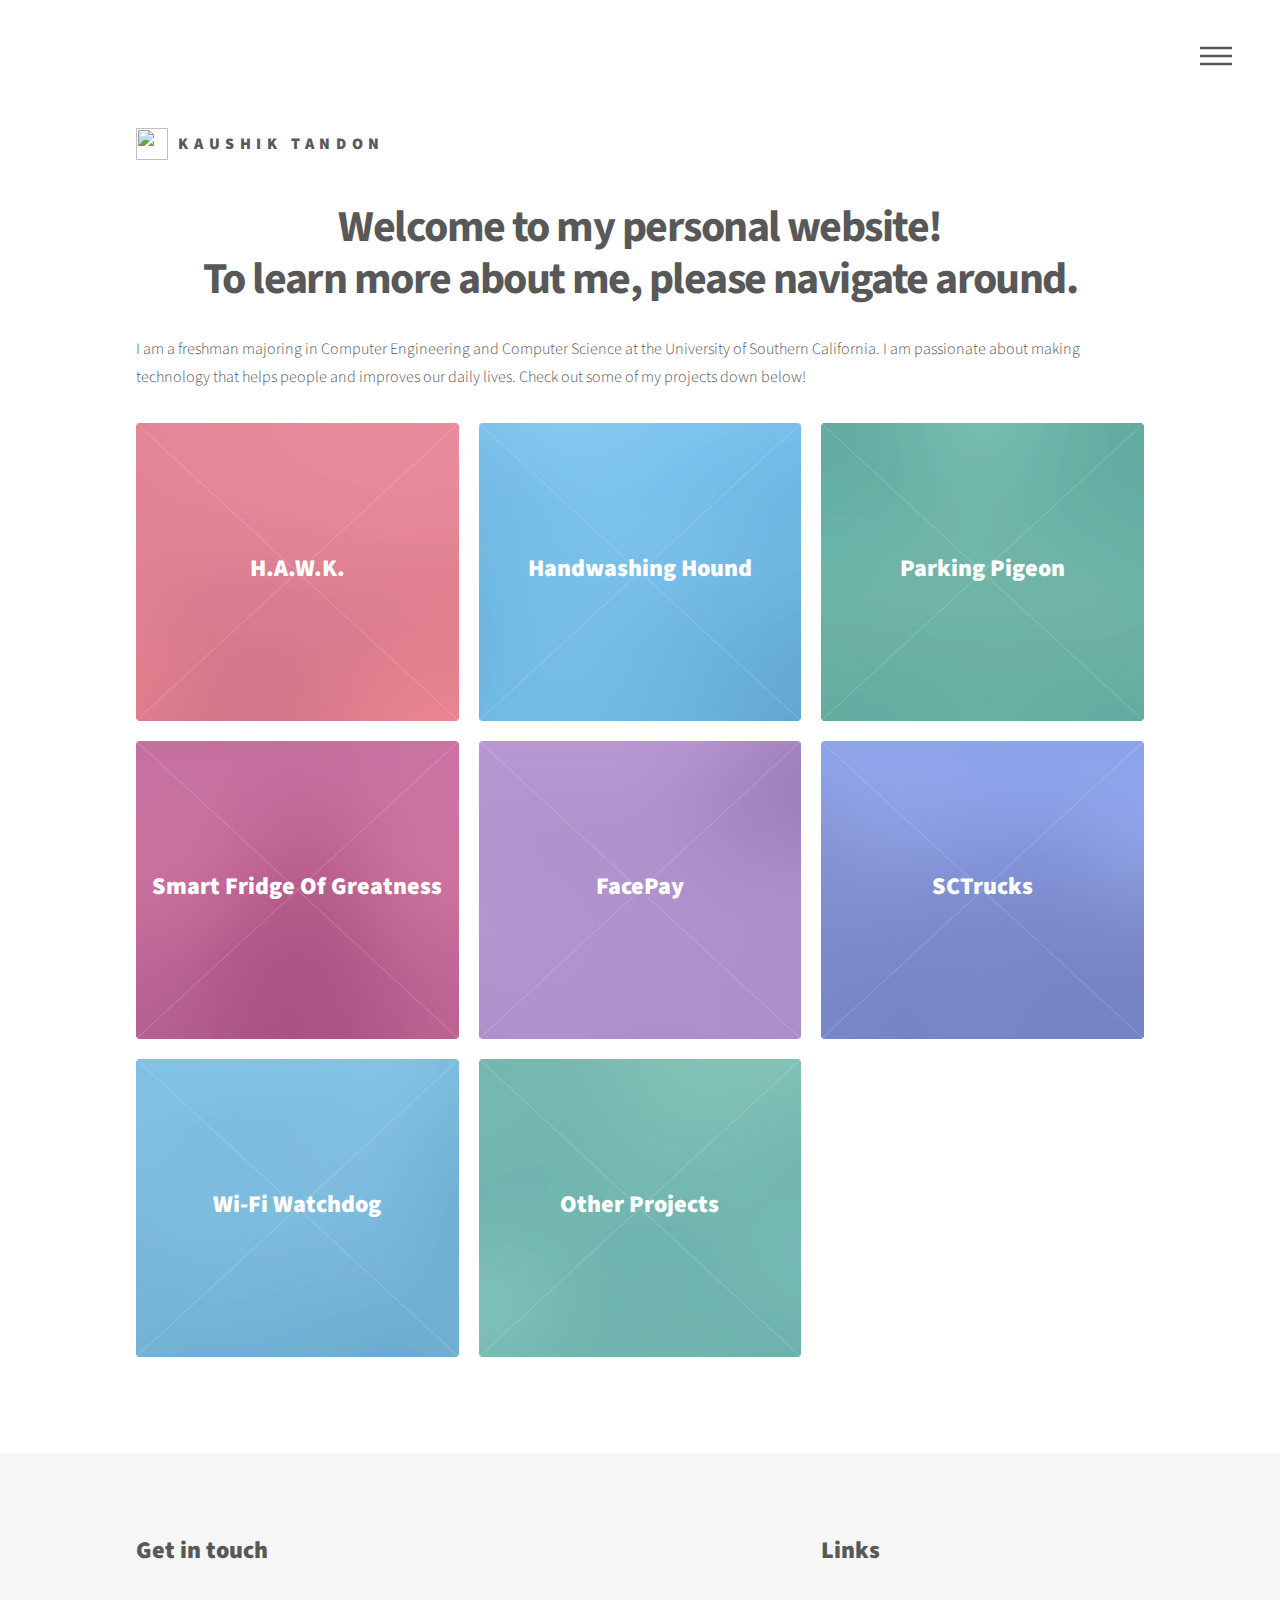
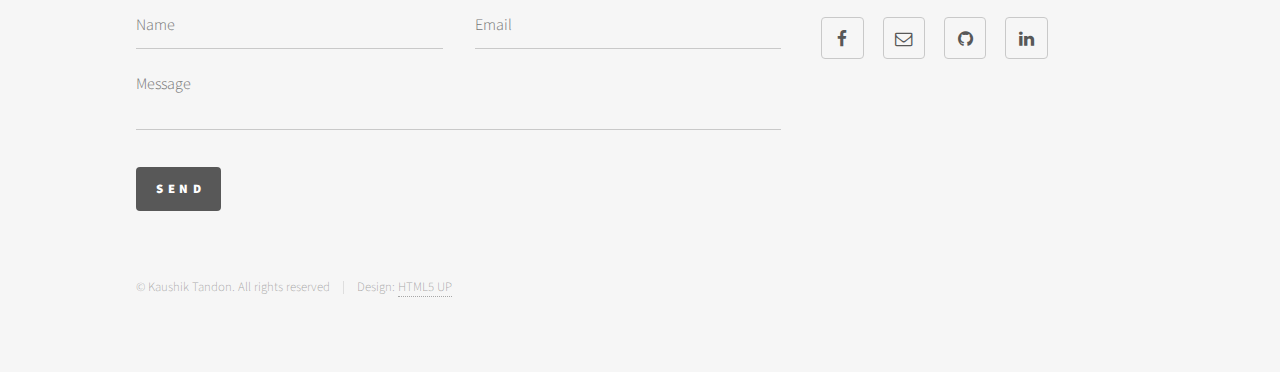
==== index.html @ 84f374af "just need wifiwatchdog + other projects" ====
<!DOCTYPE HTML>
<!--
	Phantom by HTML5 UP
	html5up.net | @ajlkn
	Free for personal and commercial use under the CCA 3.0 license (html5up.net/license)
-->
<html>
	<head>
		<title>Kaushik Tandon</title>
		<meta charset="utf-8" />
		<meta name="viewport" content="width=device-width, initial-scale=1" />
		<!--[if lte IE 8]><script src="assets/js/ie/html5shiv.js"></script><![endif]-->
		<link rel="stylesheet" href="assets/css/main.css" />
		<!--[if lte IE 9]><link rel="stylesheet" href="assets/css/ie9.css" /><![endif]-->
		<!--[if lte IE 8]><link rel="stylesheet" href="assets/css/ie8.css" /><![endif]-->
	</head>
	<body>
		<!-- Wrapper -->
			<div id="wrapper">

				<!-- Header -->
					<header id="header">
						<div class="inner">

							<!-- Logo -->
								<a href="index.html" class="logo">
									<span class="symbol"><img src="images/favicon.ico" alt="" /></span><span class="title">Kaushik Tandon</span>
								</a>

							<!-- Nav -->
								<nav>
									<ul>
										<li><a href="#menu">Menu</a></li>
									</ul>
								</nav>

						</div>
					</header>

				<!-- Menu -->
					<nav id="menu">
						<h2>Menu</h2>
						<ul>
							<li><a href="index.html">Home</a></li>
							<li><a href="about.html">About</a></li>
							<li><a href="index.html">Projects</a></li>
							<li><a href="summers.html">Summers</a></li>
							<li><a href="activities.html">Activities</a></li>
						</ul>
					</nav>

				<!-- Main -->
					<div id="main">
						<div class="inner">
							<header>
								<h1>Welcome to my personal website! <br />To learn more about me, please navigate around.</a></h1>
								<p>I am a freshman majoring in Computer Engineering and Computer Science at the University of Southern California. I am passionate about making technology that helps people and improves our daily lives. Check out some of my projects down below!</p>
							</header>
							<section class="tiles">
								<article class="style1">
									<span class="image">
										<img src="images/pic01.jpg" alt="" />
									</span>
									<a href="HAWK.html">
										<h2>H.A.W.K.</h2>
										<div class="content">
											<p>A Machine Learning algorithm to detect hate speech in Internet posts</p>
										</div>
									</a>
								</article>
								<article class="style2">
									<span class="image">
										<img src="images/pic02.jpg" alt="" />
									</span>
									<a href="HandwashingHound.html">
										<h2>Handwashing Hound</h2>
										<div class="content">
											<p>A computer vision system to monitor effective handwashing</p>
										</div>
									</a>
								</article>
								<article class="style3">
									<span class="image">
										<img src="images/pic03.jpg" alt="" />
									</span>
									<a href="ParkingPigeon.html">
										<h2>Parking Pigeon</h2>
										<div class="content">
											<p>An Android Application to help an user find their car in a multi-story parking lot</p>
										</div>
									</a>
								</article>
								<article class="style4">
									<span class="image">
										<img src="images/pic04.jpg" alt="" />
									</span>
									<a href="SmartFridgeOfGreatness.html">
										<h2>Smart Fridge Of Greatness</h2>
										<div class="content">
											<p>An IOT fridge that can suggest recipes based off what is inside the fridge</p>
										</div>
									</a>
								</article>
								<article class="style5">
									<span class="image">
										<img src="images/pic05.jpg" alt="" />
									</span>
									<a href="FacePay.html">
										<h2>FacePay</h2>
										<div class="content">
											<p>A facial recognition payment system</p>
										</div>
									</a>
								</article>
								<article class="style6">
									<span class="image">
										<img src="images/pic06.jpg" alt="" />
									</span>
									<a href="SCTrucks.html">
										<h2>SCTrucks</h2>
										<div class="content">
											<p>An Android Application to find nearby food trucks</p>
										</div>
									</a>
								</article>
								<article class="style2">
									<span class="image">
										<img src="images/pic07.jpg" alt="" />
									</span>
									<a href="WifiWatchdog.html">
										<h2>Wi-Fi Watchdog</h2>
										<div class="content">
											<p>Application to observe indoor mobility of senior citizens</p>
										</div>
									</a>
								</article>
								<article class="style3">
									<span class="image">
										<img src="images/pic08.jpg" alt="" />
									</span>
									<a href="other.html">
										<h2>Other Projects</h2>
										<div class="content">
											<p>To be added</p>
										</div>
									</a>
								</article>
								<!--
								<article class="style1">
									<span class="image">
										<img src="images/pic09.jpg" alt="" />
									</span>
									<a href="generic.html">
										<h2>Nullam</h2>
										<div class="content">
											<p>Sed nisl arcu euismod sit amet nisi lorem etiam dolor veroeros et feugiat.</p>
										</div>
									</a>
								</article>
								<article class="style5">
									<span class="image">
										<img src="images/pic10.jpg" alt="" />
									</span>
									<a href="generic.html">
										<h2>Ultricies</h2>
										<div class="content">
											<p>Sed nisl arcu euismod sit amet nisi lorem etiam dolor veroeros et feugiat.</p>
										</div>
									</a>
								</article>
								<article class="style6">
									<span class="image">
										<img src="images/pic11.jpg" alt="" />
									</span>
									<a href="generic.html">
										<h2>Dictum</h2>
										<div class="content">
											<p>Sed nisl arcu euismod sit amet nisi lorem etiam dolor veroeros et feugiat.</p>
										</div>
									</a>
								</article>
								<article class="style4">
									<span class="image">
										<img src="images/pic12.jpg" alt="" />
									</span>
									<a href="generic.html">
										<h2>Pretium</h2>
										<div class="content">
											<p>Sed nisl arcu euismod sit amet nisi lorem etiam dolor veroeros et feugiat.</p>
										</div>
									</a>
								</article> -->
							</section>
						</div>
					</div>

				<!-- Footer -->
					<footer id="footer">
						<div class="inner">
							<section>
								<h2>Get in touch</h2>
								<form method="post" action="#">
									<div class="field half first">
										<input type="text" name="name" id="name" placeholder="Name" />
									</div>
									<div class="field half">
										<input type="email" name="email" id="email" placeholder="Email" />
									</div>
									<div class="field">
										<textarea name="message" id="message" placeholder="Message"></textarea>
									</div>
									<ul class="actions">
										<li><input type="submit" value="Send" class="special" /></li>
									</ul>
								</form>
							</section>
							<section>
								<h2>Links</h2>
								<ul class="icons">
									<li><a href="https://www.facebook.com/kaushik.tandon" class="icon style2 fa-facebook"><span class="label">Facebook</span></a></li>
									<li><a href="mailto:kaushiktandon@gmail.com" class="icon style2 fa-envelope-o"><span class="label">Email</span></a></li>
									<li><a href="https://github.com/kaushiktandon" class="icon style2 fa-github"><span class="label">GitHub</span></a></li>
									<li><a href="https://linkedin.com/in/kaushik-tandon-7a4979117/" class="icon style2 fa-linkedin"><span class="label">Linkedin</span></a></li>
								</ul>
							</section>
							<ul class="copyright">
								<li>&copy; Kaushik Tandon. All rights reserved</li><li>Design: <a href="http://html5up.net">HTML5 UP</a></li>
							</ul>
						</div>
					</footer>

			</div>

		<!-- Scripts -->
			<script src="assets/js/jquery.min.js"></script>
			<script src="assets/js/skel.min.js"></script>
			<script src="assets/js/util.js"></script>
			<!--[if lte IE 8]><script src="assets/js/ie/respond.min.js"></script><![endif]-->
			<script src="assets/js/main.js"></script>

	</body>
</html>
---- assets/css/main.css ----
@import url(font-awesome.min.css);
@import url("https://fonts.googleapis.com/css?family=Source+Sans+Pro:300,700,900");

/*
	Phantom by HTML5 UP
	html5up.net | @ajlkn
	Free for personal and commercial use under the CCA 3.0 license (html5up.net/license)
*/

/* Reset */

	html, body, div, span, applet, object, iframe, h1, h2, h3, h4, h5, h6, p, blockquote, pre, a, abbr, acronym, address, big, cite, code, del, dfn, em, img, ins, kbd, q, s, samp, small, strike, strong, sub, sup, tt, var, b, u, i, center, dl, dt, dd, ol, ul, li, fieldset, form, label, legend, table, caption, tbody, tfoot, thead, tr, th, td, article, aside, canvas, details, embed, figure, figcaption, footer, header, hgroup, menu, nav, output, ruby, section, summary, time, mark, audio, video {
		margin: 0;
		padding: 0;
		border: 0;
		font-size: 100%;
		font: inherit;
		vertical-align: baseline;
	}

	article, aside, details, figcaption, figure, footer, header, hgroup, menu, nav, section {
		display: block;
	}

	body {
		line-height: 1;
	}

	ol, ul {
		list-style: none;
	}

	blockquote, q {
		quotes: none;
	}

	blockquote:before, blockquote:after, q:before, q:after {
		content: '';
		content: none;
	}

	table {
		border-collapse: collapse;
		border-spacing: 0;
	}

	body {
		-webkit-text-size-adjust: none;
	}

/* Box Model */

	*, *:before, *:after {
		-moz-box-sizing: border-box;
		-webkit-box-sizing: border-box;
		box-sizing: border-box;
	}

/* Grid */

	.row {
		border-bottom: solid 1px transparent;
		-moz-box-sizing: border-box;
		-webkit-box-sizing: border-box;
		box-sizing: border-box;
	}

	.row > * {
		float: left;
		-moz-box-sizing: border-box;
		-webkit-box-sizing: border-box;
		box-sizing: border-box;
	}

	.row:after, .row:before {
		content: '';
		display: block;
		clear: both;
		height: 0;
	}

	.row.uniform > * > :first-child {
		margin-top: 0;
	}

	.row.uniform > * > :last-child {
		margin-bottom: 0;
	}

	.row.\30 \25 > * {
		padding: 0 0 0 0em;
	}

	.row.\30 \25 {
		margin: 0 0 -1px 0em;
	}

	.row.uniform.\30 \25 > * {
		padding: 0em 0 0 0em;
	}

	.row.uniform.\30 \25 {
		margin: 0em 0 -1px 0em;
	}

	.row > * {
		padding: 0 0 0 2em;
	}

	.row {
		margin: 0 0 -1px -2em;
	}

	.row.uniform > * {
		padding: 2em 0 0 2em;
	}

	.row.uniform {
		margin: -2em 0 -1px -2em;
	}

	.row.\32 00\25 > * {
		padding: 0 0 0 4em;
	}

	.row.\32 00\25 {
		margin: 0 0 -1px -4em;
	}

	.row.uniform.\32 00\25 > * {
		padding: 4em 0 0 4em;
	}

	.row.uniform.\32 00\25 {
		margin: -4em 0 -1px -4em;
	}

	.row.\31 50\25 > * {
		padding: 0 0 0 3em;
	}

	.row.\31 50\25 {
		margin: 0 0 -1px -3em;
	}

	.row.uniform.\31 50\25 > * {
		padding: 3em 0 0 3em;
	}

	.row.uniform.\31 50\25 {
		margin: -3em 0 -1px -3em;
	}

	.row.\35 0\25 > * {
		padding: 0 0 0 1em;
	}

	.row.\35 0\25 {
		margin: 0 0 -1px -1em;
	}

	.row.uniform.\35 0\25 > * {
		padding: 1em 0 0 1em;
	}

	.row.uniform.\35 0\25 {
		margin: -1em 0 -1px -1em;
	}

	.row.\32 5\25 > * {
		padding: 0 0 0 0.5em;
	}

	.row.\32 5\25 {
		margin: 0 0 -1px -0.5em;
	}

	.row.uniform.\32 5\25 > * {
		padding: 0.5em 0 0 0.5em;
	}

	.row.uniform.\32 5\25 {
		margin: -0.5em 0 -1px -0.5em;
	}

	.\31 2u, .\31 2u\24 {
		width: 100%;
		clear: none;
		margin-left: 0;
	}

	.\31 1u, .\31 1u\24 {
		width: 91.6666666667%;
		clear: none;
		margin-left: 0;
	}

	.\31 0u, .\31 0u\24 {
		width: 83.3333333333%;
		clear: none;
		margin-left: 0;
	}

	.\39 u, .\39 u\24 {
		width: 75%;
		clear: none;
		margin-left: 0;
	}

	.\38 u, .\38 u\24 {
		width: 66.6666666667%;
		clear: none;
		margin-left: 0;
	}

	.\37 u, .\37 u\24 {
		width: 58.3333333333%;
		clear: none;
		margin-left: 0;
	}

	.\36 u, .\36 u\24 {
		width: 50%;
		clear: none;
		margin-left: 0;
	}

	.\35 u, .\35 u\24 {
		width: 41.6666666667%;
		clear: none;
		margin-left: 0;
	}

	.\34 u, .\34 u\24 {
		width: 33.3333333333%;
		clear: none;
		margin-left: 0;
	}

	.\33 u, .\33 u\24 {
		width: 25%;
		clear: none;
		margin-left: 0;
	}

	.\32 u, .\32 u\24 {
		width: 16.6666666667%;
		clear: none;
		margin-left: 0;
	}

	.\31 u, .\31 u\24 {
		width: 8.3333333333%;
		clear: none;
		margin-left: 0;
	}

	.\31 2u\24 + *,
	.\31 1u\24 + *,
	.\31 0u\24 + *,
	.\39 u\24 + *,
	.\38 u\24 + *,
	.\37 u\24 + *,
	.\36 u\24 + *,
	.\35 u\24 + *,
	.\34 u\24 + *,
	.\33 u\24 + *,
	.\32 u\24 + *,
	.\31 u\24 + * {
		clear: left;
	}

	.\-11u {
		margin-left: 91.66667%;
	}

	.\-10u {
		margin-left: 83.33333%;
	}

	.\-9u {
		margin-left: 75%;
	}

	.\-8u {
		margin-left: 66.66667%;
	}

	.\-7u {
		margin-left: 58.33333%;
	}

	.\-6u {
		margin-left: 50%;
	}

	.\-5u {
		margin-left: 41.66667%;
	}

	.\-4u {
		margin-left: 33.33333%;
	}

	.\-3u {
		margin-left: 25%;
	}

	.\-2u {
		margin-left: 16.66667%;
	}

	.\-1u {
		margin-left: 8.33333%;
	}

	@media screen and (max-width: 1680px) {

		.row > * {
			padding: 0 0 0 2em;
		}

		.row {
			margin: 0 0 -1px -2em;
		}

		.row.uniform > * {
			padding: 2em 0 0 2em;
		}

		.row.uniform {
			margin: -2em 0 -1px -2em;
		}

		.row.\32 00\25 > * {
			padding: 0 0 0 4em;
		}

		.row.\32 00\25 {
			margin: 0 0 -1px -4em;
		}

		.row.uniform.\32 00\25 > * {
			padding: 4em 0 0 4em;
		}

		.row.uniform.\32 00\25 {
			margin: -4em 0 -1px -4em;
		}

		.row.\31 50\25 > * {
			padding: 0 0 0 3em;
		}

		.row.\31 50\25 {
			margin: 0 0 -1px -3em;
		}

		.row.uniform.\31 50\25 > * {
			padding: 3em 0 0 3em;
		}

		.row.uniform.\31 50\25 {
			margin: -3em 0 -1px -3em;
		}

		.row.\35 0\25 > * {
			padding: 0 0 0 1em;
		}

		.row.\35 0\25 {
			margin: 0 0 -1px -1em;
		}

		.row.uniform.\35 0\25 > * {
			padding: 1em 0 0 1em;
		}

		.row.uniform.\35 0\25 {
			margin: -1em 0 -1px -1em;
		}

		.row.\32 5\25 > * {
			padding: 0 0 0 0.5em;
		}

		.row.\32 5\25 {
			margin: 0 0 -1px -0.5em;
		}

		.row.uniform.\32 5\25 > * {
			padding: 0.5em 0 0 0.5em;
		}

		.row.uniform.\32 5\25 {
			margin: -0.5em 0 -1px -0.5em;
		}

		.\31 2u\28xlarge\29, .\31 2u\24\28xlarge\29 {
			width: 100%;
			clear: none;
			margin-left: 0;
		}

		.\31 1u\28xlarge\29, .\31 1u\24\28xlarge\29 {
			width: 91.6666666667%;
			clear: none;
			margin-left: 0;
		}

		.\31 0u\28xlarge\29, .\31 0u\24\28xlarge\29 {
			width: 83.3333333333%;
			clear: none;
			margin-left: 0;
		}

		.\39 u\28xlarge\29, .\39 u\24\28xlarge\29 {
			width: 75%;
			clear: none;
			margin-left: 0;
		}

		.\38 u\28xlarge\29, .\38 u\24\28xlarge\29 {
			width: 66.6666666667%;
			clear: none;
			margin-left: 0;
		}

		.\37 u\28xlarge\29, .\37 u\24\28xlarge\29 {
			width: 58.3333333333%;
			clear: none;
			margin-left: 0;
		}

		.\36 u\28xlarge\29, .\36 u\24\28xlarge\29 {
			width: 50%;
			clear: none;
			margin-left: 0;
		}

		.\35 u\28xlarge\29, .\35 u\24\28xlarge\29 {
			width: 41.6666666667%;
			clear: none;
			margin-left: 0;
		}

		.\34 u\28xlarge\29, .\34 u\24\28xlarge\29 {
			width: 33.3333333333%;
			clear: none;
			margin-left: 0;
		}

		.\33 u\28xlarge\29, .\33 u\24\28xlarge\29 {
			width: 25%;
			clear: none;
			margin-left: 0;
		}

		.\32 u\28xlarge\29, .\32 u\24\28xlarge\29 {
			width: 16.6666666667%;
			clear: none;
			margin-left: 0;
		}

		.\31 u\28xlarge\29, .\31 u\24\28xlarge\29 {
			width: 8.3333333333%;
			clear: none;
			margin-left: 0;
		}

		.\31 2u\24\28xlarge\29 + *,
		.\31 1u\24\28xlarge\29 + *,
		.\31 0u\24\28xlarge\29 + *,
		.\39 u\24\28xlarge\29 + *,
		.\38 u\24\28xlarge\29 + *,
		.\37 u\24\28xlarge\29 + *,
		.\36 u\24\28xlarge\29 + *,
		.\35 u\24\28xlarge\29 + *,
		.\34 u\24\28xlarge\29 + *,
		.\33 u\24\28xlarge\29 + *,
		.\32 u\24\28xlarge\29 + *,
		.\31 u\24\28xlarge\29 + * {
			clear: left;
		}

		.\-11u\28xlarge\29 {
			margin-left: 91.66667%;
		}

		.\-10u\28xlarge\29 {
			margin-left: 83.33333%;
		}

		.\-9u\28xlarge\29 {
			margin-left: 75%;
		}

		.\-8u\28xlarge\29 {
			margin-left: 66.66667%;
		}

		.\-7u\28xlarge\29 {
			margin-left: 58.33333%;
		}

		.\-6u\28xlarge\29 {
			margin-left: 50%;
		}

		.\-5u\28xlarge\29 {
			margin-left: 41.66667%;
		}

		.\-4u\28xlarge\29 {
			margin-left: 33.33333%;
		}

		.\-3u\28xlarge\29 {
			margin-left: 25%;
		}

		.\-2u\28xlarge\29 {
			margin-left: 16.66667%;
		}

		.\-1u\28xlarge\29 {
			margin-left: 8.33333%;
		}

	}

	@media screen and (max-width: 1280px) {

		.row > * {
			padding: 0 0 0 2em;
		}

		.row {
			margin: 0 0 -1px -2em;
		}

		.row.uniform > * {
			padding: 2em 0 0 2em;
		}

		.row.uniform {
			margin: -2em 0 -1px -2em;
		}

		.row.\32 00\25 > * {
			padding: 0 0 0 4em;
		}

		.row.\32 00\25 {
			margin: 0 0 -1px -4em;
		}

		.row.uniform.\32 00\25 > * {
			padding: 4em 0 0 4em;
		}

		.row.uniform.\32 00\25 {
			margin: -4em 0 -1px -4em;
		}

		.row.\31 50\25 > * {
			padding: 0 0 0 3em;
		}

		.row.\31 50\25 {
			margin: 0 0 -1px -3em;
		}

		.row.uniform.\31 50\25 > * {
			padding: 3em 0 0 3em;
		}

		.row.uniform.\31 50\25 {
			margin: -3em 0 -1px -3em;
		}

		.row.\35 0\25 > * {
			padding: 0 0 0 1em;
		}

		.row.\35 0\25 {
			margin: 0 0 -1px -1em;
		}

		.row.uniform.\35 0\25 > * {
			padding: 1em 0 0 1em;
		}

		.row.uniform.\35 0\25 {
			margin: -1em 0 -1px -1em;
		}

		.row.\32 5\25 > * {
			padding: 0 0 0 0.5em;
		}

		.row.\32 5\25 {
			margin: 0 0 -1px -0.5em;
		}

		.row.uniform.\32 5\25 > * {
			padding: 0.5em 0 0 0.5em;
		}

		.row.uniform.\32 5\25 {
			margin: -0.5em 0 -1px -0.5em;
		}

		.\31 2u\28large\29, .\31 2u\24\28large\29 {
			width: 100%;
			clear: none;
			margin-left: 0;
		}

		.\31 1u\28large\29, .\31 1u\24\28large\29 {
			width: 91.6666666667%;
			clear: none;
			margin-left: 0;
		}

		.\31 0u\28large\29, .\31 0u\24\28large\29 {
			width: 83.3333333333%;
			clear: none;
			margin-left: 0;
		}

		.\39 u\28large\29, .\39 u\24\28large\29 {
			width: 75%;
			clear: none;
			margin-left: 0;
		}

		.\38 u\28large\29, .\38 u\24\28large\29 {
			width: 66.6666666667%;
			clear: none;
			margin-left: 0;
		}

		.\37 u\28large\29, .\37 u\24\28large\29 {
			width: 58.3333333333%;
			clear: none;
			margin-left: 0;
		}

		.\36 u\28large\29, .\36 u\24\28large\29 {
			width: 50%;
			clear: none;
			margin-left: 0;
		}

		.\35 u\28large\29, .\35 u\24\28large\29 {
			width: 41.6666666667%;
			clear: none;
			margin-left: 0;
		}

		.\34 u\28large\29, .\34 u\24\28large\29 {
			width: 33.3333333333%;
			clear: none;
			margin-left: 0;
		}

		.\33 u\28large\29, .\33 u\24\28large\29 {
			width: 25%;
			clear: none;
			margin-left: 0;
		}

		.\32 u\28large\29, .\32 u\24\28large\29 {
			width: 16.6666666667%;
			clear: none;
			margin-left: 0;
		}

		.\31 u\28large\29, .\31 u\24\28large\29 {
			width: 8.3333333333%;
			clear: none;
			margin-left: 0;
		}

		.\31 2u\24\28large\29 + *,
		.\31 1u\24\28large\29 + *,
		.\31 0u\24\28large\29 + *,
		.\39 u\24\28large\29 + *,
		.\38 u\24\28large\29 + *,
		.\37 u\24\28large\29 + *,
		.\36 u\24\28large\29 + *,
		.\35 u\24\28large\29 + *,
		.\34 u\24\28large\29 + *,
		.\33 u\24\28large\29 + *,
		.\32 u\24\28large\29 + *,
		.\31 u\24\28large\29 + * {
			clear: left;
		}

		.\-11u\28large\29 {
			margin-left: 91.66667%;
		}

		.\-10u\28large\29 {
			margin-left: 83.33333%;
		}

		.\-9u\28large\29 {
			margin-left: 75%;
		}

		.\-8u\28large\29 {
			margin-left: 66.66667%;
		}

		.\-7u\28large\29 {
			margin-left: 58.33333%;
		}

		.\-6u\28large\29 {
			margin-left: 50%;
		}

		.\-5u\28large\29 {
			margin-left: 41.66667%;
		}

		.\-4u\28large\29 {
			margin-left: 33.33333%;
		}

		.\-3u\28large\29 {
			margin-left: 25%;
		}

		.\-2u\28large\29 {
			margin-left: 16.66667%;
		}

		.\-1u\28large\29 {
			margin-left: 8.33333%;
		}

	}

	@media screen and (max-width: 980px) {

		.row > * {
			padding: 0 0 0 1.5em;
		}

		.row {
			margin: 0 0 -1px -1.5em;
		}

		.row.uniform > * {
			padding: 1.5em 0 0 1.5em;
		}

		.row.uniform {
			margin: -1.5em 0 -1px -1.5em;
		}

		.row.\32 00\25 > * {
			padding: 0 0 0 3em;
		}

		.row.\32 00\25 {
			margin: 0 0 -1px -3em;
		}

		.row.uniform.\32 00\25 > * {
			padding: 3em 0 0 3em;
		}

		.row.uniform.\32 00\25 {
			margin: -3em 0 -1px -3em;
		}

		.row.\31 50\25 > * {
			padding: 0 0 0 2.25em;
		}

		.row.\31 50\25 {
			margin: 0 0 -1px -2.25em;
		}

		.row.uniform.\31 50\25 > * {
			padding: 2.25em 0 0 2.25em;
		}

		.row.uniform.\31 50\25 {
			margin: -2.25em 0 -1px -2.25em;
		}

		.row.\35 0\25 > * {
			padding: 0 0 0 0.75em;
		}

		.row.\35 0\25 {
			margin: 0 0 -1px -0.75em;
		}

		.row.uniform.\35 0\25 > * {
			padding: 0.75em 0 0 0.75em;
		}

		.row.uniform.\35 0\25 {
			margin: -0.75em 0 -1px -0.75em;
		}

		.row.\32 5\25 > * {
			padding: 0 0 0 0.375em;
		}

		.row.\32 5\25 {
			margin: 0 0 -1px -0.375em;
		}

		.row.uniform.\32 5\25 > * {
			padding: 0.375em 0 0 0.375em;
		}

		.row.uniform.\32 5\25 {
			margin: -0.375em 0 -1px -0.375em;
		}

		.\31 2u\28medium\29, .\31 2u\24\28medium\29 {
			width: 100%;
			clear: none;
			margin-left: 0;
		}

		.\31 1u\28medium\29, .\31 1u\24\28medium\29 {
			width: 91.6666666667%;
			clear: none;
			margin-left: 0;
		}

		.\31 0u\28medium\29, .\31 0u\24\28medium\29 {
			width: 83.3333333333%;
			clear: none;
			margin-left: 0;
		}

		.\39 u\28medium\29, .\39 u\24\28medium\29 {
			width: 75%;
			clear: none;
			margin-left: 0;
		}

		.\38 u\28medium\29, .\38 u\24\28medium\29 {
			width: 66.6666666667%;
			clear: none;
			margin-left: 0;
		}

		.\37 u\28medium\29, .\37 u\24\28medium\29 {
			width: 58.3333333333%;
			clear: none;
			margin-left: 0;
		}

		.\36 u\28medium\29, .\36 u\24\28medium\29 {
			width: 50%;
			clear: none;
			margin-left: 0;
		}

		.\35 u\28medium\29, .\35 u\24\28medium\29 {
			width: 41.6666666667%;
			clear: none;
			margin-left: 0;
		}

		.\34 u\28medium\29, .\34 u\24\28medium\29 {
			width: 33.3333333333%;
			clear: none;
			margin-left: 0;
		}

		.\33 u\28medium\29, .\33 u\24\28medium\29 {
			width: 25%;
			clear: none;
			margin-left: 0;
		}

		.\32 u\28medium\29, .\32 u\24\28medium\29 {
			width: 16.6666666667%;
			clear: none;
			margin-left: 0;
		}

		.\31 u\28medium\29, .\31 u\24\28medium\29 {
			width: 8.3333333333%;
			clear: none;
			margin-left: 0;
		}

		.\31 2u\24\28medium\29 + *,
		.\31 1u\24\28medium\29 + *,
		.\31 0u\24\28medium\29 + *,
		.\39 u\24\28medium\29 + *,
		.\38 u\24\28medium\29 + *,
		.\37 u\24\28medium\29 + *,
		.\36 u\24\28medium\29 + *,
		.\35 u\24\28medium\29 + *,
		.\34 u\24\28medium\29 + *,
		.\33 u\24\28medium\29 + *,
		.\32 u\24\28medium\29 + *,
		.\31 u\24\28medium\29 + * {
			clear: left;
		}

		.\-11u\28medium\29 {
			margin-left: 91.66667%;
		}

		.\-10u\28medium\29 {
			margin-left: 83.33333%;
		}

		.\-9u\28medium\29 {
			margin-left: 75%;
		}

		.\-8u\28medium\29 {
			margin-left: 66.66667%;
		}

		.\-7u\28medium\29 {
			margin-left: 58.33333%;
		}

		.\-6u\28medium\29 {
			margin-left: 50%;
		}

		.\-5u\28medium\29 {
			margin-left: 41.66667%;
		}

		.\-4u\28medium\29 {
			margin-left: 33.33333%;
		}

		.\-3u\28medium\29 {
			margin-left: 25%;
		}

		.\-2u\28medium\29 {
			margin-left: 16.66667%;
		}

		.\-1u\28medium\29 {
			margin-left: 8.33333%;
		}

	}

	@media screen and (max-width: 736px) {

		.row > * {
			padding: 0 0 0 1em;
		}

		.row {
			margin: 0 0 -1px -1em;
		}

		.row.uniform > * {
			padding: 1em 0 0 1em;
		}

		.row.uniform {
			margin: -1em 0 -1px -1em;
		}

		.row.\32 00\25 > * {
			padding: 0 0 0 2em;
		}

		.row.\32 00\25 {
			margin: 0 0 -1px -2em;
		}

		.row.uniform.\32 00\25 > * {
			padding: 2em 0 0 2em;
		}

		.row.uniform.\32 00\25 {
			margin: -2em 0 -1px -2em;
		}

		.row.\31 50\25 > * {
			padding: 0 0 0 1.5em;
		}

		.row.\31 50\25 {
			margin: 0 0 -1px -1.5em;
		}

		.row.uniform.\31 50\25 > * {
			padding: 1.5em 0 0 1.5em;
		}

		.row.uniform.\31 50\25 {
			margin: -1.5em 0 -1px -1.5em;
		}

		.row.\35 0\25 > * {
			padding: 0 0 0 0.5em;
		}

		.row.\35 0\25 {
			margin: 0 0 -1px -0.5em;
		}

		.row.uniform.\35 0\25 > * {
			padding: 0.5em 0 0 0.5em;
		}

		.row.uniform.\35 0\25 {
			margin: -0.5em 0 -1px -0.5em;
		}

		.row.\32 5\25 > * {
			padding: 0 0 0 0.25em;
		}

		.row.\32 5\25 {
			margin: 0 0 -1px -0.25em;
		}

		.row.uniform.\32 5\25 > * {
			padding: 0.25em 0 0 0.25em;
		}

		.row.uniform.\32 5\25 {
			margin: -0.25em 0 -1px -0.25em;
		}

		.\31 2u\28small\29, .\31 2u\24\28small\29 {
			width: 100%;
			clear: none;
			margin-left: 0;
		}

		.\31 1u\28small\29, .\31 1u\24\28small\29 {
			width: 91.6666666667%;
			clear: none;
			margin-left: 0;
		}

		.\31 0u\28small\29, .\31 0u\24\28small\29 {
			width: 83.3333333333%;
			clear: none;
			margin-left: 0;
		}

		.\39 u\28small\29, .\39 u\24\28small\29 {
			width: 75%;
			clear: none;
			margin-left: 0;
		}

		.\38 u\28small\29, .\38 u\24\28small\29 {
			width: 66.6666666667%;
			clear: none;
			margin-left: 0;
		}

		.\37 u\28small\29, .\37 u\24\28small\29 {
			width: 58.3333333333%;
			clear: none;
			margin-left: 0;
		}

		.\36 u\28small\29, .\36 u\24\28small\29 {
			width: 50%;
			clear: none;
			margin-left: 0;
		}

		.\35 u\28small\29, .\35 u\24\28small\29 {
			width: 41.6666666667%;
			clear: none;
			margin-left: 0;
		}

		.\34 u\28small\29, .\34 u\24\28small\29 {
			width: 33.3333333333%;
			clear: none;
			margin-left: 0;
		}

		.\33 u\28small\29, .\33 u\24\28small\29 {
			width: 25%;
			clear: none;
			margin-left: 0;
		}

		.\32 u\28small\29, .\32 u\24\28small\29 {
			width: 16.6666666667%;
			clear: none;
			margin-left: 0;
		}

		.\31 u\28small\29, .\31 u\24\28small\29 {
			width: 8.3333333333%;
			clear: none;
			margin-left: 0;
		}

		.\31 2u\24\28small\29 + *,
		.\31 1u\24\28small\29 + *,
		.\31 0u\24\28small\29 + *,
		.\39 u\24\28small\29 + *,
		.\38 u\24\28small\29 + *,
		.\37 u\24\28small\29 + *,
		.\36 u\24\28small\29 + *,
		.\35 u\24\28small\29 + *,
		.\34 u\24\28small\29 + *,
		.\33 u\24\28small\29 + *,
		.\32 u\24\28small\29 + *,
		.\31 u\24\28small\29 + * {
			clear: left;
		}

		.\-11u\28small\29 {
			margin-left: 91.66667%;
		}

		.\-10u\28small\29 {
			margin-left: 83.33333%;
		}

		.\-9u\28small\29 {
			margin-left: 75%;
		}

		.\-8u\28small\29 {
			margin-left: 66.66667%;
		}

		.\-7u\28small\29 {
			margin-left: 58.33333%;
		}

		.\-6u\28small\29 {
			margin-left: 50%;
		}

		.\-5u\28small\29 {
			margin-left: 41.66667%;
		}

		.\-4u\28small\29 {
			margin-left: 33.33333%;
		}

		.\-3u\28small\29 {
			margin-left: 25%;
		}

		.\-2u\28small\29 {
			margin-left: 16.66667%;
		}

		.\-1u\28small\29 {
			margin-left: 8.33333%;
		}

	}

	@media screen and (max-width: 480px) {

		.row > * {
			padding: 0 0 0 1em;
		}

		.row {
			margin: 0 0 -1px -1em;
		}

		.row.uniform > * {
			padding: 1em 0 0 1em;
		}

		.row.uniform {
			margin: -1em 0 -1px -1em;
		}

		.row.\32 00\25 > * {
			padding: 0 0 0 2em;
		}

		.row.\32 00\25 {
			margin: 0 0 -1px -2em;
		}

		.row.uniform.\32 00\25 > * {
			padding: 2em 0 0 2em;
		}

		.row.uniform.\32 00\25 {
			margin: -2em 0 -1px -2em;
		}

		.row.\31 50\25 > * {
			padding: 0 0 0 1.5em;
		}

		.row.\31 50\25 {
			margin: 0 0 -1px -1.5em;
		}

		.row.uniform.\31 50\25 > * {
			padding: 1.5em 0 0 1.5em;
		}

		.row.uniform.\31 50\25 {
			margin: -1.5em 0 -1px -1.5em;
		}

		.row.\35 0\25 > * {
			padding: 0 0 0 0.5em;
		}

		.row.\35 0\25 {
			margin: 0 0 -1px -0.5em;
		}

		.row.uniform.\35 0\25 > * {
			padding: 0.5em 0 0 0.5em;
		}

		.row.uniform.\35 0\25 {
			margin: -0.5em 0 -1px -0.5em;
		}

		.row.\32 5\25 > * {
			padding: 0 0 0 0.25em;
		}

		.row.\32 5\25 {
			margin: 0 0 -1px -0.25em;
		}

		.row.uniform.\32 5\25 > * {
			padding: 0.25em 0 0 0.25em;
		}

		.row.uniform.\32 5\25 {
			margin: -0.25em 0 -1px -0.25em;
		}

		.\31 2u\28xsmall\29, .\31 2u\24\28xsmall\29 {
			width: 100%;
			clear: none;
			margin-left: 0;
		}

		.\31 1u\28xsmall\29, .\31 1u\24\28xsmall\29 {
			width: 91.6666666667%;
			clear: none;
			margin-left: 0;
		}

		.\31 0u\28xsmall\29, .\31 0u\24\28xsmall\29 {
			width: 83.3333333333%;
			clear: none;
			margin-left: 0;
		}

		.\39 u\28xsmall\29, .\39 u\24\28xsmall\29 {
			width: 75%;
			clear: none;
			margin-left: 0;
		}

		.\38 u\28xsmall\29, .\38 u\24\28xsmall\29 {
			width: 66.6666666667%;
			clear: none;
			margin-left: 0;
		}

		.\37 u\28xsmall\29, .\37 u\24\28xsmall\29 {
			width: 58.3333333333%;
			clear: none;
			margin-left: 0;
		}

		.\36 u\28xsmall\29, .\36 u\24\28xsmall\29 {
			width: 50%;
			clear: none;
			margin-left: 0;
		}

		.\35 u\28xsmall\29, .\35 u\24\28xsmall\29 {
			width: 41.6666666667%;
			clear: none;
			margin-left: 0;
		}

		.\34 u\28xsmall\29, .\34 u\24\28xsmall\29 {
			width: 33.3333333333%;
			clear: none;
			margin-left: 0;
		}

		.\33 u\28xsmall\29, .\33 u\24\28xsmall\29 {
			width: 25%;
			clear: none;
			margin-left: 0;
		}

		.\32 u\28xsmall\29, .\32 u\24\28xsmall\29 {
			width: 16.6666666667%;
			clear: none;
			margin-left: 0;
		}

		.\31 u\28xsmall\29, .\31 u\24\28xsmall\29 {
			width: 8.3333333333%;
			clear: none;
			margin-left: 0;
		}

		.\31 2u\24\28xsmall\29 + *,
		.\31 1u\24\28xsmall\29 + *,
		.\31 0u\24\28xsmall\29 + *,
		.\39 u\24\28xsmall\29 + *,
		.\38 u\24\28xsmall\29 + *,
		.\37 u\24\28xsmall\29 + *,
		.\36 u\24\28xsmall\29 + *,
		.\35 u\24\28xsmall\29 + *,
		.\34 u\24\28xsmall\29 + *,
		.\33 u\24\28xsmall\29 + *,
		.\32 u\24\28xsmall\29 + *,
		.\31 u\24\28xsmall\29 + * {
			clear: left;
		}

		.\-11u\28xsmall\29 {
			margin-left: 91.66667%;
		}

		.\-10u\28xsmall\29 {
			margin-left: 83.33333%;
		}

		.\-9u\28xsmall\29 {
			margin-left: 75%;
		}

		.\-8u\28xsmall\29 {
			margin-left: 66.66667%;
		}

		.\-7u\28xsmall\29 {
			margin-left: 58.33333%;
		}

		.\-6u\28xsmall\29 {
			margin-left: 50%;
		}

		.\-5u\28xsmall\29 {
			margin-left: 41.66667%;
		}

		.\-4u\28xsmall\29 {
			margin-left: 33.33333%;
		}

		.\-3u\28xsmall\29 {
			margin-left: 25%;
		}

		.\-2u\28xsmall\29 {
			margin-left: 16.66667%;
		}

		.\-1u\28xsmall\29 {
			margin-left: 8.33333%;
		}

	}

	@media screen and (max-width: 360px) {

		.row > * {
			padding: 0 0 0 1em;
		}

		.row {
			margin: 0 0 -1px -1em;
		}

		.row.uniform > * {
			padding: 1em 0 0 1em;
		}

		.row.uniform {
			margin: -1em 0 -1px -1em;
		}

		.row.\32 00\25 > * {
			padding: 0 0 0 2em;
		}

		.row.\32 00\25 {
			margin: 0 0 -1px -2em;
		}

		.row.uniform.\32 00\25 > * {
			padding: 2em 0 0 2em;
		}

		.row.uniform.\32 00\25 {
			margin: -2em 0 -1px -2em;
		}

		.row.\31 50\25 > * {
			padding: 0 0 0 1.5em;
		}

		.row.\31 50\25 {
			margin: 0 0 -1px -1.5em;
		}

		.row.uniform.\31 50\25 > * {
			padding: 1.5em 0 0 1.5em;
		}

		.row.uniform.\31 50\25 {
			margin: -1.5em 0 -1px -1.5em;
		}

		.row.\35 0\25 > * {
			padding: 0 0 0 0.5em;
		}

		.row.\35 0\25 {
			margin: 0 0 -1px -0.5em;
		}

		.row.uniform.\35 0\25 > * {
			padding: 0.5em 0 0 0.5em;
		}

		.row.uniform.\35 0\25 {
			margin: -0.5em 0 -1px -0.5em;
		}

		.row.\32 5\25 > * {
			padding: 0 0 0 0.25em;
		}

		.row.\32 5\25 {
			margin: 0 0 -1px -0.25em;
		}

		.row.uniform.\32 5\25 > * {
			padding: 0.25em 0 0 0.25em;
		}

		.row.uniform.\32 5\25 {
			margin: -0.25em 0 -1px -0.25em;
		}

		.\31 2u\28xxsmall\29, .\31 2u\24\28xxsmall\29 {
			width: 100%;
			clear: none;
			margin-left: 0;
		}

		.\31 1u\28xxsmall\29, .\31 1u\24\28xxsmall\29 {
			width: 91.6666666667%;
			clear: none;
			margin-left: 0;
		}

		.\31 0u\28xxsmall\29, .\31 0u\24\28xxsmall\29 {
			width: 83.3333333333%;
			clear: none;
			margin-left: 0;
		}

		.\39 u\28xxsmall\29, .\39 u\24\28xxsmall\29 {
			width: 75%;
			clear: none;
			margin-left: 0;
		}

		.\38 u\28xxsmall\29, .\38 u\24\28xxsmall\29 {
			width: 66.6666666667%;
			clear: none;
			margin-left: 0;
		}

		.\37 u\28xxsmall\29, .\37 u\24\28xxsmall\29 {
			width: 58.3333333333%;
			clear: none;
			margin-left: 0;
		}

		.\36 u\28xxsmall\29, .\36 u\24\28xxsmall\29 {
			width: 50%;
			clear: none;
			margin-left: 0;
		}

		.\35 u\28xxsmall\29, .\35 u\24\28xxsmall\29 {
			width: 41.6666666667%;
			clear: none;
			margin-left: 0;
		}

		.\34 u\28xxsmall\29, .\34 u\24\28xxsmall\29 {
			width: 33.3333333333%;
			clear: none;
			margin-left: 0;
		}

		.\33 u\28xxsmall\29, .\33 u\24\28xxsmall\29 {
			width: 25%;
			clear: none;
			margin-left: 0;
		}

		.\32 u\28xxsmall\29, .\32 u\24\28xxsmall\29 {
			width: 16.6666666667%;
			clear: none;
			margin-left: 0;
		}

		.\31 u\28xxsmall\29, .\31 u\24\28xxsmall\29 {
			width: 8.3333333333%;
			clear: none;
			margin-left: 0;
		}

		.\31 2u\24\28xxsmall\29 + *,
		.\31 1u\24\28xxsmall\29 + *,
		.\31 0u\24\28xxsmall\29 + *,
		.\39 u\24\28xxsmall\29 + *,
		.\38 u\24\28xxsmall\29 + *,
		.\37 u\24\28xxsmall\29 + *,
		.\36 u\24\28xxsmall\29 + *,
		.\35 u\24\28xxsmall\29 + *,
		.\34 u\24\28xxsmall\29 + *,
		.\33 u\24\28xxsmall\29 + *,
		.\32 u\24\28xxsmall\29 + *,
		.\31 u\24\28xxsmall\29 + * {
			clear: left;
		}

		.\-11u\28xxsmall\29 {
			margin-left: 91.66667%;
		}

		.\-10u\28xxsmall\29 {
			margin-left: 83.33333%;
		}

		.\-9u\28xxsmall\29 {
			margin-left: 75%;
		}

		.\-8u\28xxsmall\29 {
			margin-left: 66.66667%;
		}

		.\-7u\28xxsmall\29 {
			margin-left: 58.33333%;
		}

		.\-6u\28xxsmall\29 {
			margin-left: 50%;
		}

		.\-5u\28xxsmall\29 {
			margin-left: 41.66667%;
		}

		.\-4u\28xxsmall\29 {
			margin-left: 33.33333%;
		}

		.\-3u\28xxsmall\29 {
			margin-left: 25%;
		}

		.\-2u\28xxsmall\29 {
			margin-left: 16.66667%;
		}

		.\-1u\28xxsmall\29 {
			margin-left: 8.33333%;
		}

	}

/* Basic */

	@-ms-viewport {
		width: device-width;
	}

	body {
		-ms-overflow-style: scrollbar;
	}

	@media screen and (max-width: 480px) {

		html, body {
			min-width: 320px;
		}

	}

	body {
		background: #ffffff;
	}

		body.is-loading *, body.is-loading *:before, body.is-loading *:after {
			-moz-animation: none !important;
			-webkit-animation: none !important;
			-ms-animation: none !important;
			animation: none !important;
			-moz-transition: none !important;
			-webkit-transition: none !important;
			-ms-transition: none !important;
			transition: none !important;
		}

/* Type */

	body, input, select, textarea {
		color: #585858;
		font-family: "Source Sans Pro", Helvetica, sans-serif;
		font-size: 16pt;
		font-weight: 300;
		line-height: 1.75;
	}

		@media screen and (max-width: 1680px) {

			body, input, select, textarea {
				font-size: 14pt;
			}

		}

		@media screen and (max-width: 1280px) {

			body, input, select, textarea {
				font-size: 12pt;
			}

		}

	a {
		-moz-transition: border-bottom-color 0.2s ease, color 0.2s ease;
		-webkit-transition: border-bottom-color 0.2s ease, color 0.2s ease;
		-ms-transition: border-bottom-color 0.2s ease, color 0.2s ease;
		transition: border-bottom-color 0.2s ease, color 0.2s ease;
		text-decoration: none;
		color: #585858;
		border-bottom: dotted 1px rgba(88, 88, 88, 0.5);
	}

		a:hover {
			border-bottom-color: transparent;
			color: #f2849e !important;
		}

	strong, b {
		font-weight: 900;
	}

	em, i {
		font-style: italic;
	}

	p {
		margin: 0 0 2em 0;
	}

	h1 {
		font-size: 2.75em;
		font-weight: 700;
		line-height: 1.2;
		margin: 0 0 1em 0;
		letter-spacing: -0.035em;
		text-align: center;
	}

		h1 a {
			color: inherit;
		}

		@media screen and (max-width: 736px) {

			h1 {
				font-size: 2em;
				margin: 0 0 1em 0;
			}

		}

		@media screen and (max-width: 360px) {

			h1 {
				font-size: 1.75em;
			}

		}

	h2, h3, h4, h5, h6 {
		font-weight: 900;
		line-height: 1.5;
		margin: 0 0 2em 0;
	}

		h2 a, h3 a, h4 a, h5 a, h6 a {
			color: inherit;
		}

	h2 {
		font-size: 1.5em;
	}

	h3 {
		font-size: 1.4em;
	}

	h4 {
		font-size: 1.3em;
	}

	h5 {
		font-size: 1.2em;
	}

	h6 {
		font-size: 1.1em;
	}

	@media screen and (max-width: 980px) {

		h1 br, h2 br, h3 br, h4 br, h5 br, h6 br {
			display: none;
		}

	}

	@media screen and (max-width: 736px) {

		h2 {
			font-size: 1em;
		}

		h3 {
			font-size: 0.8em;
		}

	}

	sub {
		font-size: 0.8em;
		position: relative;
		top: 0.5em;
	}

	sup {
		font-size: 0.8em;
		position: relative;
		top: -0.5em;
	}

	blockquote {
		border-left: solid 4px #c9c9c9;
		font-style: italic;
		margin: 0 0 2em 0;
		padding: 0.5em 0 0.5em 2em;
	}

	code {
		background: rgba(144, 144, 144, 0.075);
		border-radius: 4px;
		border: solid 1px #c9c9c9;
		font-family: "Courier New", monospace;
		font-size: 0.9em;
		margin: 0 0.25em;
		padding: 0.25em 0.65em;
	}

	pre {
		-webkit-overflow-scrolling: touch;
		font-family: "Courier New", monospace;
		font-size: 0.9em;
		margin: 0 0 2em 0;
	}

		pre code {
			display: block;
			line-height: 1.75;
			padding: 1em 1.5em;
			overflow-x: auto;
		}

	hr {
		border: 0;
		border-bottom: solid 1px #c9c9c9;
		margin: 2em 0;
	}

		hr.major {
			margin: 3em 0;
		}

	.align-left {
		text-align: left;
	}

	.align-center {
		text-align: center;
	}

	.align-right {
		text-align: right;
	}

/* Section/Article */

	section.special, article.special {
		text-align: center;
	}

	header p {
		margin-top: -1em;
	}

	@media screen and (max-width: 736px) {

		header p {
			margin-top: 0;
		}

	}

/* Icon */

	.icon {
		text-decoration: none;
		border-bottom: none;
		position: relative;
	}

		.icon:before {
			-moz-osx-font-smoothing: grayscale;
			-webkit-font-smoothing: antialiased;
			font-family: FontAwesome;
			font-style: normal;
			font-weight: normal;
			text-transform: none !important;
		}

		.icon > .label {
			display: none;
		}

		.icon.style2 {
			-moz-transition: background-color 0.2s ease-in-out, color 0.2s ease-in-out, border-color 0.2s ease-in-out;
			-webkit-transition: background-color 0.2s ease-in-out, color 0.2s ease-in-out, border-color 0.2s ease-in-out;
			-ms-transition: background-color 0.2s ease-in-out, color 0.2s ease-in-out, border-color 0.2s ease-in-out;
			transition: background-color 0.2s ease-in-out, color 0.2s ease-in-out, border-color 0.2s ease-in-out;
			background-color: transparent;
			border: solid 1px #c9c9c9;
			border-radius: 4px;
			width: 2.65em;
			height: 2.65em;
			display: inline-block;
			text-align: center;
			line-height: 2.65em;
			color: inherit;
		}

			.icon.style2:before {
				font-size: 1.1em;
			}

			.icon.style2:hover {
				color: #f2849e;
				border-color: #f2849e;
			}

			.icon.style2:active {
				background-color: rgba(242, 132, 158, 0.1);
			}

/* List */

	ol {
		list-style: decimal;
		margin: 0 0 2em 0;
		padding-left: 1.25em;
	}

		ol li {
			padding-left: 0.25em;
		}

	ul {
		list-style: disc;
		margin: 0 0 2em 0;
		padding-left: 1em;
	}

		ul li {
			padding-left: 0.5em;
		}

		ul.alt {
			list-style: none;
			padding-left: 0;
		}

			ul.alt li {
				border-top: solid 1px #c9c9c9;
				padding: 0.5em 0;
			}

				ul.alt li:first-child {
					border-top: 0;
					padding-top: 0;
				}

		ul.icons {
			cursor: default;
			list-style: none;
			padding-left: 0;
			margin: -1em 0 2em -1em;
		}

			ul.icons li {
				display: inline-block;
				padding: 1em 0 0 1em;
			}

		ul.actions {
			cursor: default;
			list-style: none;
			padding-left: 0;
		}

			ul.actions li {
				display: inline-block;
				padding: 0 1em 0 0;
				vertical-align: middle;
			}

				ul.actions li:last-child {
					padding-right: 0;
				}

			ul.actions.small li {
				padding: 0 0.5em 0 0;
			}

			ul.actions.vertical li {
				display: block;
				padding: 1em 0 0 0;
			}

				ul.actions.vertical li:first-child {
					padding-top: 0;
				}

				ul.actions.vertical li > * {
					margin-bottom: 0;
				}

			ul.actions.vertical.small li {
				padding: 0.5em 0 0 0;
			}

				ul.actions.vertical.small li:first-child {
					padding-top: 0;
				}

			ul.actions.fit {
				display: table;
				margin-left: -1em;
				padding: 0;
				table-layout: fixed;
				width: calc(100% + 1em);
			}

				ul.actions.fit li {
					display: table-cell;
					padding: 0 0 0 1em;
				}

					ul.actions.fit li > * {
						margin-bottom: 0;
					}

				ul.actions.fit.small {
					margin-left: -0.5em;
					width: calc(100% + 0.5em);
				}

					ul.actions.fit.small li {
						padding: 0 0 0 0.5em;
					}

			@media screen and (max-width: 480px) {

				ul.actions {
					margin: 0 0 2em 0;
				}

					ul.actions li {
						padding: 1em 0 0 0;
						display: block;
						text-align: center;
						width: 100%;
					}

						ul.actions li:first-child {
							padding-top: 0;
						}

						ul.actions li > * {
							width: 100%;
							margin: 0 !important;
						}

							ul.actions li > *.icon:before {
								margin-left: -2em;
							}

					ul.actions.small li {
						padding: 0.5em 0 0 0;
					}

						ul.actions.small li:first-child {
							padding-top: 0;
						}

			}

	dl {
		margin: 0 0 2em 0;
	}

		dl dt {
			display: block;
			font-weight: 900;
			margin: 0 0 1em 0;
		}

		dl dd {
			margin-left: 2em;
		}

/* Form */

	form {
		margin: -1em 0 2em 0;
	}

		form:after {
			content: '';
			display: block;
			clear: both;
			height: 1px;
		}

		form .field {
			position: relative;
			float: left;
			margin: 0 0 1.3em 0;
			vertical-align: top;
			width: 100%;
		}

		form .half {
			width: calc(50% + 1em) !important;
			padding-left: 2em;
		}

		form .half.first {
			width: calc(50% - 1em) !important;
			padding-left: 0;
		}

		form :last-child {
			margin-bottom: 0;
		}

		form .half:nth-last-child(2) {
			margin-bottom: 0;
		}

		form .actions {
			position: relative;
			clear: both;
			padding-top: 1em;
		}

		@media screen and (max-width: 480px) {

			form .half {
				width: 100% !important;
				padding-left: 0;
			}

			form .half.first {
				width: 100% !important;
				padding-left: 0;
			}

			form .half:nth-last-child(2) {
				margin: 0 0 1.3em 0;
			}

		}

	label {
		display: block;
		font-size: 0.9em;
		font-weight: 900;
		margin: 0 0 1em 0;
	}

	input[type="text"],
	input[type="password"],
	input[type="email"],
	input[type="tel"],
	select,
	textarea {
		-moz-appearance: none;
		-webkit-appearance: none;
		-ms-appearance: none;
		appearance: none;
		background-color: transparent;
		border: none;
		border-radius: 0;
		border-bottom: solid 1px #c9c9c9;
		color: inherit;
		display: block;
		outline: 0;
		padding: 0;
		text-decoration: none;
		width: 100%;
	}

		input[type="text"]:invalid,
		input[type="password"]:invalid,
		input[type="email"]:invalid,
		input[type="tel"]:invalid,
		select:invalid,
		textarea:invalid {
			box-shadow: none;
		}

		input[type="text"]:focus,
		input[type="password"]:focus,
		input[type="email"]:focus,
		input[type="tel"]:focus,
		select:focus,
		textarea:focus {
			border-bottom-color: #f2849e;
			box-shadow: inset 0 -1px 0 0 #f2849e;
		}

	.select-wrapper {
		text-decoration: none;
		display: block;
		position: relative;
	}

		.select-wrapper:before {
			-moz-osx-font-smoothing: grayscale;
			-webkit-font-smoothing: antialiased;
			font-family: FontAwesome;
			font-style: normal;
			font-weight: normal;
			text-transform: none !important;
		}

		.select-wrapper:before {
			color: #c9c9c9;
			content: '\f078';
			display: block;
			height: 3em;
			line-height: 3em;
			pointer-events: none;
			position: absolute;
			right: 0;
			text-align: center;
			top: 0;
			width: 3em;
		}

		.select-wrapper select::-ms-expand {
			display: none;
		}

	input[type="text"],
	input[type="password"],
	input[type="email"],
	select {
		height: 3em;
	}

	textarea {
		padding: 0;
		min-height: 3.75em;
	}

	input[type="checkbox"],
	input[type="radio"] {
		-moz-appearance: none;
		-webkit-appearance: none;
		-ms-appearance: none;
		appearance: none;
		display: block;
		float: left;
		margin-right: -2em;
		opacity: 0;
		width: 1em;
		z-index: -1;
	}

		input[type="checkbox"] + label,
		input[type="radio"] + label {
			text-decoration: none;
			color: #585858;
			cursor: pointer;
			display: inline-block;
			font-size: 1em;
			font-weight: 300;
			padding-left: 2.55em;
			padding-right: 0.75em;
			position: relative;
		}

			input[type="checkbox"] + label:before,
			input[type="radio"] + label:before {
				-moz-osx-font-smoothing: grayscale;
				-webkit-font-smoothing: antialiased;
				font-family: FontAwesome;
				font-style: normal;
				font-weight: normal;
				text-transform: none !important;
			}

			input[type="checkbox"] + label:before,
			input[type="radio"] + label:before {
				border-radius: 4px;
				border: solid 1px #c9c9c9;
				content: '';
				display: inline-block;
				height: 1.8em;
				left: 0;
				line-height: 1.725em;
				position: absolute;
				text-align: center;
				top: 0;
				width: 1.8em;
			}

		input[type="checkbox"]:checked + label:before,
		input[type="radio"]:checked + label:before {
			background: #585858;
			border-color: #585858;
			color: #ffffff;
			content: '\f00c';
		}

		input[type="checkbox"]:focus + label:before,
		input[type="radio"]:focus + label:before {
			border-color: #f2849e;
			box-shadow: 0 0 0 1px #f2849e;
		}

	input[type="checkbox"] + label:before {
		border-radius: 4px;
	}

	input[type="radio"] + label:before {
		border-radius: 100%;
	}

/* Box */

	.box {
		border-radius: 4px;
		border: solid 1px #c9c9c9;
		margin-bottom: 2em;
		padding: 1.5em;
	}

		.box > :last-child,
		.box > :last-child > :last-child,
		.box > :last-child > :last-child > :last-child {
			margin-bottom: 0;
		}

		.box.alt {
			border: 0;
			border-radius: 0;
			padding: 0;
		}

/* Image */

	.image {
		border-radius: 4px;
		border: 0;
		display: inline-block;
		position: relative;
	}

		.image img {
			border-radius: 4px;
			display: block;
		}

		.image.left, .image.right {
			max-width: 40%;
		}

			.image.left img, .image.right img {
				width: 100%;
			}

		.image.left {
			float: left;
			padding: 0 1.5em 1em 0;
			top: 0.25em;
		}

		.image.right {
			float: right;
			padding: 0 0 1em 1.5em;
			top: 0.25em;
		}

		.image.fit {
			display: block;
			margin: 0 0 2em 0;
			width: 100%;
		}

			.image.fit img {
				width: 100%;
			}

		.image.main {
			display: block;
			margin: 0 0 3em 0;
			width: 100%;
		}

			.image.main img {
				width: 100%;
			}

		image.minor {
			display: block;

			margin: 0 0 3em 0;
			width: 75%;
		}

			.image.minor img {
				width: 75%;
			}

			@media screen and (max-width: 736px) {

				.image.main {
					margin: 0 0 2em 0;
				}

			}

/* Table */

	.table-wrapper {
		-webkit-overflow-scrolling: touch;
		overflow-x: auto;
	}

	table {
		margin: 0 0 2em 0;
		width: 100%;
	}

		table tbody tr {
			border: solid 1px #c9c9c9;
			border-left: 0;
			border-right: 0;
		}

			table tbody tr:nth-child(2n + 1) {
				background-color: rgba(144, 144, 144, 0.075);
			}

		table td {
			padding: 0.75em 0.75em;
		}

		table th {
			font-size: 0.9em;
			font-weight: 900;
			padding: 0 0.75em 0.75em 0.75em;
			text-align: left;
		}

		table thead {
			border-bottom: solid 2px #c9c9c9;
		}

		table tfoot {
			border-top: solid 2px #c9c9c9;
		}

		table.alt {
			border-collapse: separate;
		}

			table.alt tbody tr td {
				border: solid 1px #c9c9c9;
				border-left-width: 0;
				border-top-width: 0;
			}

				table.alt tbody tr td:first-child {
					border-left-width: 1px;
				}

			table.alt tbody tr:first-child td {
				border-top-width: 1px;
			}

			table.alt thead {
				border-bottom: 0;
			}

			table.alt tfoot {
				border-top: 0;
			}

/* Button */

	input[type="submit"],
	input[type="reset"],
	input[type="button"],
	button,
	.button {
		-moz-appearance: none;
		-webkit-appearance: none;
		-ms-appearance: none;
		appearance: none;
		-moz-transition: background-color 0.2s ease-in-out, color 0.2s ease-in-out, box-shadow 0.2s ease-in-out;
		-webkit-transition: background-color 0.2s ease-in-out, color 0.2s ease-in-out, box-shadow 0.2s ease-in-out;
		-ms-transition: background-color 0.2s ease-in-out, color 0.2s ease-in-out, box-shadow 0.2s ease-in-out;
		transition: background-color 0.2s ease-in-out, color 0.2s ease-in-out, box-shadow 0.2s ease-in-out;
		background-color: transparent;
		border-radius: 4px;
		border: 0;
		box-shadow: inset 0 0 0 2px #585858;
		color: #585858 !important;
		cursor: pointer;
		display: inline-block;
		font-size: 0.8em;
		font-weight: 900;
		height: 3.5em;
		letter-spacing: 0.35em;
		line-height: 3.45em;
		overflow: hidden;
		padding: 0 1.25em 0 1.6em;
		text-align: center;
		text-decoration: none;
		text-overflow: ellipsis;
		text-transform: uppercase;
		white-space: nowrap;
	}

		input[type="submit"].icon:before,
		input[type="reset"].icon:before,
		input[type="button"].icon:before,
		button.icon:before,
		.button.icon:before {
			margin-right: 0.5em;
		}

		input[type="submit"].fit,
		input[type="reset"].fit,
		input[type="button"].fit,
		button.fit,
		.button.fit {
			display: block;
			margin: 0 0 1em 0;
			width: 100%;
		}

		input[type="submit"]:hover,
		input[type="reset"]:hover,
		input[type="button"]:hover,
		button:hover,
		.button:hover {
			color: #f2849e !important;
			box-shadow: inset 0 0 0 2px #f2849e;
		}

		input[type="submit"]:active,
		input[type="reset"]:active,
		input[type="button"]:active,
		button:active,
		.button:active {
			background-color: rgba(242, 132, 158, 0.1);
		}

		input[type="submit"].small,
		input[type="reset"].small,
		input[type="button"].small,
		button.small,
		.button.small {
			font-size: 0.6em;
		}

		input[type="submit"].big,
		input[type="reset"].big,
		input[type="button"].big,
		button.big,
		.button.big {
			font-size: 1em;
		}

		input[type="submit"].special,
		input[type="reset"].special,
		input[type="button"].special,
		button.special,
		.button.special {
			box-shadow: none;
			background-color: #585858;
			color: #ffffff !important;
		}

			input[type="submit"].special:hover,
			input[type="reset"].special:hover,
			input[type="button"].special:hover,
			button.special:hover,
			.button.special:hover {
				background-color: #f2849e;
			}

			input[type="submit"].special:active,
			input[type="reset"].special:active,
			input[type="button"].special:active,
			button.special:active,
			.button.special:active {
				background-color: #ee5f81;
			}

		input[type="submit"].disabled, input[type="submit"]:disabled,
		input[type="reset"].disabled,
		input[type="reset"]:disabled,
		input[type="button"].disabled,
		input[type="button"]:disabled,
		button.disabled,
		button:disabled,
		.button.disabled,
		.button:disabled {
			-moz-pointer-events: none;
			-webkit-pointer-events: none;
			-ms-pointer-events: none;
			pointer-events: none;
			opacity: 0.25;
		}

/* Tiles */

	.tiles {
		display: -moz-flex;
		display: -webkit-flex;
		display: -ms-flex;
		display: flex;
		-moz-flex-wrap: wrap;
		-webkit-flex-wrap: wrap;
		-ms-flex-wrap: wrap;
		flex-wrap: wrap;
		postiion: relative;
		margin: -2.5em 0 0 -2.5em;
	}

		.tiles article {
			-moz-transition: -moz-transform 0.5s ease, opacity 0.5s ease;
			-webkit-transition: -webkit-transform 0.5s ease, opacity 0.5s ease;
			-ms-transition: -ms-transform 0.5s ease, opacity 0.5s ease;
			transition: transform 0.5s ease, opacity 0.5s ease;
			position: relative;
			width: calc(33.33333% - 2.5em);
			margin: 2.5em 0 0 2.5em;
		}

			.tiles article > .image {
				-moz-transition: -moz-transform 0.5s ease;
				-webkit-transition: -webkit-transform 0.5s ease;
				-ms-transition: -ms-transform 0.5s ease;
				transition: transform 0.5s ease;
				position: relative;
				display: block;
				width: 100%;
				border-radius: 4px;
				overflow: hidden;
			}

				.tiles article > .image img {
					display: block;
					width: 100%;
				}

				.tiles article > .image:before {
					-moz-pointer-events: none;
					-webkit-pointer-events: none;
					-ms-pointer-events: none;
					pointer-events: none;
					-moz-transition: background-color 0.5s ease, opacity 0.5s ease;
					-webkit-transition: background-color 0.5s ease, opacity 0.5s ease;
					-ms-transition: background-color 0.5s ease, opacity 0.5s ease;
					transition: background-color 0.5s ease, opacity 0.5s ease;
					content: '';
					display: block;
					position: absolute;
					top: 0;
					left: 0;
					width: 100%;
					height: 100%;
					opacity: 1.0;
					z-index: 1;
					opacity: 0.8;
				}

				.tiles article > .image:after {
					-moz-pointer-events: none;
					-webkit-pointer-events: none;
					-ms-pointer-events: none;
					pointer-events: none;
					-moz-transition: opacity 0.5s ease;
					-webkit-transition: opacity 0.5s ease;
					-ms-transition: opacity 0.5s ease;
					transition: opacity 0.5s ease;
					content: '';
					display: block;
					position: absolute;
					top: 0;
					left: 0;
					width: 100%;
					height: 100%;
					background-image: url("data:image/svg+xml;charset=utf8,%3Csvg xmlns='http://www.w3.org/2000/svg' width='100' height='100' viewBox='0 0 100 100' preserveAspectRatio='none'%3E%3Cstyle%3Eline %7B stroke-width: 0.25px%3B stroke: %23ffffff%3B %7D%3C/style%3E%3Cline x1='0' y1='0' x2='100' y2='100' /%3E%3Cline x1='100' y1='0' x2='0' y2='100' /%3E%3C/svg%3E");
					background-position: center;
					background-repeat: no-repeat;
					background-size: 100% 100%;
					opacity: 0.25;
					z-index: 2;
				}

			.tiles article > a {
				display: -moz-flex;
				display: -webkit-flex;
				display: -ms-flex;
				display: flex;
				-moz-flex-direction: column;
				-webkit-flex-direction: column;
				-ms-flex-direction: column;
				flex-direction: column;
				-moz-align-items: center;
				-webkit-align-items: center;
				-ms-align-items: center;
				align-items: center;
				-moz-justify-content: center;
				-webkit-justify-content: center;
				-ms-justify-content: center;
				justify-content: center;
				-moz-transition: background-color 0.5s ease, -moz-transform 0.5s ease;
				-webkit-transition: background-color 0.5s ease, -webkit-transform 0.5s ease;
				-ms-transition: background-color 0.5s ease, -ms-transform 0.5s ease;
				transition: background-color 0.5s ease, transform 0.5s ease;
				position: absolute;
				top: 0;
				left: 0;
				width: 100%;
				height: 100%;
				padding: 1em;
				border-radius: 4px;
				border-bottom: 0;
				color: #ffffff;
				text-align: center;
				text-decoration: none;
				z-index: 3;
			}

				.tiles article > a > :last-child {
					margin: 0;
				}

				.tiles article > a:hover {
					color: #ffffff !important;
				}

				.tiles article > a h2 {
					margin: 0;
				}

				.tiles article > a .content {
					-moz-transition: max-height 0.5s ease, opacity 0.5s ease;
					-webkit-transition: max-height 0.5s ease, opacity 0.5s ease;
					-ms-transition: max-height 0.5s ease, opacity 0.5s ease;
					transition: max-height 0.5s ease, opacity 0.5s ease;
					width: 100%;
					max-height: 0;
					line-height: 1.5;
					margin-top: 0.35em;
					opacity: 0;
				}

					.tiles article > a .content > :last-child {
						margin-bottom: 0;
					}

			.tiles article.style1 > .image:before {
				background-color: #f2849e;
			}

			.tiles article.style2 > .image:before {
				background-color: #7ecaf6;
			}

			.tiles article.style3 > .image:before {
				background-color: #7bd0c1;
			}

			.tiles article.style4 > .image:before {
				background-color: #c75b9b;
			}

			.tiles article.style5 > .image:before {
				background-color: #ae85ca;
			}

			.tiles article.style6 > .image:before {
				background-color: #8499e7;
			}

			body:not(.is-touch) .tiles article:hover > .image {
				-moz-transform: scale(1.1);
				-webkit-transform: scale(1.1);
				-ms-transform: scale(1.1);
				transform: scale(1.1);
			}

				body:not(.is-touch) .tiles article:hover > .image:before {
					background-color: #333333;
					opacity: 0.35;
				}

				body:not(.is-touch) .tiles article:hover > .image:after {
					opacity: 0;
				}

			body:not(.is-touch) .tiles article:hover .content {
				max-height: 15em;
				opacity: 1;
			}

		* + .tiles {
			margin-top: 2em;
		}

		body.is-loading .tiles article {
			-moz-transform: scale(0.9);
			-webkit-transform: scale(0.9);
			-ms-transform: scale(0.9);
			transform: scale(0.9);
			opacity: 0;
		}

		body.is-touch .tiles article .content {
			max-height: 15em;
			opacity: 1;
		}

		@media screen and (max-width: 1280px) {

			.tiles {
				margin: -1.25em 0 0 -1.25em;
			}

				.tiles article {
					width: calc(33.33333% - 1.25em);
					margin: 1.25em 0 0 1.25em;
				}

		}

		@media screen and (max-width: 980px) {

			.tiles {
				margin: -2.5em 0 0 -2.5em;
			}

				.tiles article {
					width: calc(50% - 2.5em);
					margin: 2.5em 0 0 2.5em;
				}

		}

		@media screen and (max-width: 736px) {

			.tiles {
				margin: -1.25em 0 0 -1.25em;
			}

				.tiles article {
					width: calc(50% - 1.25em);
					margin: 1.25em 0 0 1.25em;
				}

					.tiles article:hover > .image {
						-moz-transform: scale(1.0);
						-webkit-transform: scale(1.0);
						-ms-transform: scale(1.0);
						transform: scale(1.0);
					}

		}

		@media screen and (max-width: 480px) {

			.tiles {
				margin: 0;
			}

				.tiles article {
					width: 100%;
					margin: 1.25em 0 0 0;
				}

		}

/* Header */

	#header {
		padding: 8em 0 0.1em 0 ;
	}

		#header .logo {
			display: block;
			border-bottom: 0;
			color: inherit;
			font-weight: 900;
			letter-spacing: 0.35em;
			margin: 0 0 2.5em 0;
			text-decoration: none;
			text-transform: uppercase;
			display: inline-block;
		}

			#header .logo > * {
				display: inline-block;
				vertical-align: middle;
			}

			#header .logo .symbol {
				margin-right: 0.65em;
			}

				#header .logo .symbol img {
					display: block;
					width: 2em;
					height: 2em;
				}

		#header nav {
			position: fixed;
			right: 2em;
			top: 2em;
			z-index: 10000;
		}

			#header nav ul {
				display: -moz-flex;
				display: -webkit-flex;
				display: -ms-flex;
				display: flex;
				-moz-align-items: center;
				-webkit-align-items: center;
				-ms-align-items: center;
				align-items: center;
				list-style: none;
				margin: 0;
				padding: 0;
			}

				#header nav ul li {
					display: block;
					padding: 0;
				}

					#header nav ul li a {
						display: block;
						position: relative;
						height: 3em;
						line-height: 3em;
						padding: 0 1.5em;
						background-color: rgba(255, 255, 255, 0.5);
						border-radius: 4px;
						border: 0;
						font-size: 0.8em;
						font-weight: 900;
						letter-spacing: 0.35em;
						text-transform: uppercase;
					}

					#header nav ul li a[href="#menu"] {
						-webkit-tap-highlight-color: transparent;
						width: 4em;
						text-indent: 4em;
						font-size: 1em;
						overflow: hidden;
						padding: 0;
						white-space: nowrap;
					}

						#header nav ul li a[href="#menu"]:before, #header nav ul li a[href="#menu"]:after {
							-moz-transition: opacity 0.2s ease;
							-webkit-transition: opacity 0.2s ease;
							-ms-transition: opacity 0.2s ease;
							transition: opacity 0.2s ease;
							content: '';
							display: block;
							position: absolute;
							top: 0;
							left: 0;
							width: 100%;
							height: 100%;
							background-position: center;
							background-repeat: no-repeat;
							background-size: 2em 2em;
						}

						#header nav ul li a[href="#menu"]:before {
							background-image: url("data:image/svg+xml;charset=utf8,%3Csvg xmlns='http://www.w3.org/2000/svg' width='100' height='100' viewBox='0 0 100 100' preserveAspectRatio='none'%3E%3Cstyle%3Eline %7B stroke-width: 8px%3B stroke: %23f2849e%3B %7D%3C/style%3E%3Cline x1='0' y1='25' x2='100' y2='25' /%3E%3Cline x1='0' y1='50' x2='100' y2='50' /%3E%3Cline x1='0' y1='75' x2='100' y2='75' /%3E%3C/svg%3E");
							opacity: 0;
						}

						#header nav ul li a[href="#menu"]:after {
							background-image: url("data:image/svg+xml;charset=utf8,%3Csvg xmlns='http://www.w3.org/2000/svg' width='100' height='100' viewBox='0 0 100 100' preserveAspectRatio='none'%3E%3Cstyle%3Eline %7B stroke-width: 8px%3B stroke: %23585858%3B %7D%3C/style%3E%3Cline x1='0' y1='25' x2='100' y2='25' /%3E%3Cline x1='0' y1='50' x2='100' y2='50' /%3E%3Cline x1='0' y1='75' x2='100' y2='75' /%3E%3C/svg%3E");
							opacity: 1;
						}

						#header nav ul li a[href="#menu"]:hover:before {
							opacity: 1;
						}

						#header nav ul li a[href="#menu"]:hover:after {
							opacity: 0;
						}

		@media screen and (max-width: 736px) {

			#header {
				padding: 4em 0 0.1em 0 ;
			}

				#header nav {
					right: 0.5em;
					top: 0.5em;
				}

					#header nav ul li a[href="#menu"]:before, #header nav ul li a[href="#menu"]:after {
						background-size: 1.5em 1.5em;
					}

		}

/* Menu */

	#wrapper {
		-moz-transition: opacity 0.45s ease;
		-webkit-transition: opacity 0.45s ease;
		-ms-transition: opacity 0.45s ease;
		transition: opacity 0.45s ease;
		opacity: 1;
	}

	#menu {
		-moz-transform: translateX(22em);
		-webkit-transform: translateX(22em);
		-ms-transform: translateX(22em);
		transform: translateX(22em);
		-moz-transition: -moz-transform 0.45s ease, visibility 0.45s;
		-webkit-transition: -webkit-transform 0.45s ease, visibility 0.45s;
		-ms-transition: -ms-transform 0.45s ease, visibility 0.45s;
		transition: transform 0.45s ease, visibility 0.45s;
		position: fixed;
		top: 0;
		right: 0;
		width: 22em;
		max-width: 80%;
		height: 100%;
		-webkit-overflow-scrolling: touch;
		background: #585858;
		color: #ffffff;
		cursor: default;
		visibility: hidden;
		z-index: 10002;
	}

		#menu > .inner {
			-moz-transition: opacity 0.45s ease;
			-webkit-transition: opacity 0.45s ease;
			-ms-transition: opacity 0.45s ease;
			transition: opacity 0.45s ease;
			-webkit-overflow-scrolling: touch;
			position: absolute;
			top: 0;
			left: 0;
			width: 100%;
			height: 100%;
			padding: 2.75em;
			opacity: 0;
			overflow-y: auto;
		}

			#menu > .inner > ul {
				list-style: none;
				margin: 0 0 1em 0;
				padding: 0;
			}

				#menu > .inner > ul > li {
					padding: 0;
					border-top: solid 1px rgba(255, 255, 255, 0.15);
				}

					#menu > .inner > ul > li a {
						display: block;
						padding: 1em 0;
						line-height: 1.5;
						border: 0;
						color: inherit;
					}

					#menu > .inner > ul > li:first-child {
						border-top: 0;
						margin-top: -1em;
					}

		#menu > .close {
			-moz-transition: opacity 0.45s ease, -moz-transform 0.45s ease;
			-webkit-transition: opacity 0.45s ease, -webkit-transform 0.45s ease;
			-ms-transition: opacity 0.45s ease, -ms-transform 0.45s ease;
			transition: opacity 0.45s ease, transform 0.45s ease;
			-moz-transform: scale(0.25) rotate(180deg);
			-webkit-transform: scale(0.25) rotate(180deg);
			-ms-transform: scale(0.25) rotate(180deg);
			transform: scale(0.25) rotate(180deg);
			-webkit-tap-highlight-color: transparent;
			display: block;
			position: absolute;
			top: 2em;
			left: -6em;
			width: 6em;
			text-indent: 6em;
			height: 3em;
			border: 0;
			font-size: 1em;
			opacity: 0;
			overflow: hidden;
			padding: 0;
			white-space: nowrap;
		}

			#menu > .close:before, #menu > .close:after {
				-moz-transition: opacity 0.2s ease;
				-webkit-transition: opacity 0.2s ease;
				-ms-transition: opacity 0.2s ease;
				transition: opacity 0.2s ease;
				content: '';
				display: block;
				position: absolute;
				top: 0;
				left: 0;
				width: 100%;
				height: 100%;
				background-position: center;
				background-repeat: no-repeat;
				background-size: 2em 2em;
			}

			#menu > .close:before {
				background-image: url("data:image/svg+xml;charset=utf8,%3Csvg xmlns='http://www.w3.org/2000/svg' width='100' height='100' viewBox='0 0 100 100' preserveAspectRatio='none'%3E%3Cstyle%3Eline %7B stroke-width: 8px%3B stroke: %23f2849e%3B %7D%3C/style%3E%3Cline x1='15' y1='15' x2='85' y2='85' /%3E%3Cline x1='85' y1='15' x2='15' y2='85' /%3E%3C/svg%3E");
				opacity: 0;
			}

			#menu > .close:after {
				background-image: url("data:image/svg+xml;charset=utf8,%3Csvg xmlns='http://www.w3.org/2000/svg' width='100' height='100' viewBox='0 0 100 100' preserveAspectRatio='none'%3E%3Cstyle%3Eline %7B stroke-width: 8px%3B stroke: %23585858%3B %7D%3C/style%3E%3Cline x1='15' y1='15' x2='85' y2='85' /%3E%3Cline x1='85' y1='15' x2='15' y2='85' /%3E%3C/svg%3E");
				opacity: 1;
			}

			#menu > .close:hover:before {
				opacity: 1;
			}

			#menu > .close:hover:after {
				opacity: 0;
			}

		@media screen and (max-width: 736px) {

			#menu {
				-moz-transform: translateX(16.5em);
				-webkit-transform: translateX(16.5em);
				-ms-transform: translateX(16.5em);
				transform: translateX(16.5em);
				width: 16.5em;
			}

				#menu > .inner {
					padding: 2.75em 1.5em;
				}

				#menu > .close {
					top: 0.5em;
					left: -4.25em;
					width: 4.25em;
					text-indent: 4.25em;
				}

					#menu > .close:before, #menu > .close:after {
						background-size: 1.5em 1.5em;
					}

		}

	body.is-menu-visible #wrapper {
		-moz-pointer-events: none;
		-webkit-pointer-events: none;
		-ms-pointer-events: none;
		pointer-events: none;
		cursor: default;
		opacity: 0.25;
	}

	body.is-menu-visible #menu {
		-moz-transform: translateX(0);
		-webkit-transform: translateX(0);
		-ms-transform: translateX(0);
		transform: translateX(0);
		visibility: visible;
	}

		body.is-menu-visible #menu > * {
			opacity: 1;
		}

		body.is-menu-visible #menu .close {
			-moz-transform: scale(1.0) rotate(0deg);
			-webkit-transform: scale(1.0) rotate(0deg);
			-ms-transform: scale(1.0) rotate(0deg);
			transform: scale(1.0) rotate(0deg);
			opacity: 1;
		}

/* Main */

	#main {
		padding: 0em 0 6em 0 ;
	}

		@media screen and (max-width: 736px) {

			#main {
				padding: 0em 0 4em 0 ;
			}

		}

/* Footer */

	#footer {
		padding: 5em 0 6em 0 ;
		background-color: #f6f6f6;
	}

		#footer > .inner {
			display: -moz-flex;
			display: -webkit-flex;
			display: -ms-flex;
			display: flex;
			-moz-flex-wrap: wrap;
			-webkit-flex-wrap: wrap;
			-ms-flex-wrap: wrap;
			flex-wrap: wrap;
			-moz-flex-direction: row;
			-webkit-flex-direction: row;
			-ms-flex-direction: row;
			flex-direction: row;
		}

			#footer > .inner > * > :last-child {
				margin-bottom: 0;
			}

			#footer > .inner section:nth-child(1) {
				width: calc(66% - 2.5em);
				margin-right: 2.5em;
			}

			#footer > .inner section:nth-child(2) {
				width: calc(33% - 2.5em);
				margin-left: 2.5em;
			}

			#footer > .inner .copyright {
				width: 100%;
				padding: 0;
				margin-top: 5em;
				list-style: none;
				font-size: 0.8em;
				color: rgba(88, 88, 88, 0.5);
			}

				#footer > .inner .copyright a {
					color: inherit;
				}

				#footer > .inner .copyright li {
					display: inline-block;
					border-left: solid 1px rgba(88, 88, 88, 0.15);
					line-height: 1;
					padding: 0 0 0 1em;
					margin: 0 0 0 1em;
				}

					#footer > .inner .copyright li:first-child {
						border-left: 0;
						padding-left: 0;
						margin-left: 0;
					}

		@media screen and (max-width: 1280px) {

			#footer {
				padding: 5em 0 3em 0 ;
			}

				#footer > .inner section:nth-child(1) {
					width: calc(66% - 1.25em);
					margin-right: 1.25em;
				}

				#footer > .inner section:nth-child(2) {
					width: calc(33% - 1.25em);
					margin-left: 1.25em;
				}

		}

		@media screen and (max-width: 980px) {

			#footer > .inner section:nth-child(1) {
				width: 66%;
				margin-right: 0;
			}

			#footer > .inner section:nth-child(2) {
				width: calc(33% - 2.5em);
				margin-left: 2.5em;
			}

		}

		@media screen and (max-width: 736px) {

			#footer {
				padding: 3em 0 1em 0 ;
			}

				#footer > .inner {
					-moz-flex-direction: column;
					-webkit-flex-direction: column;
					-ms-flex-direction: column;
					flex-direction: column;
				}

					#footer > .inner section:nth-child(1) {
						width: 100%;
						margin-right: 0;
						margin: 3em 0 0 0;
					}

					#footer > .inner section:nth-child(2) {
						-moz-order: -1;
						-webkit-order: -1;
						-ms-order: -1;
						order: -1;
						width: 100%;
						margin-left: 0;
					}

					#footer > .inner .copyright {
						margin-top: 3em;
					}

		}

		@media screen and (max-width: 480px) {

			#footer > .inner .copyright {
				margin-top: 3em;
			}

				#footer > .inner .copyright li {
					border-left: 0;
					padding-left: 0;
					margin: 0.75em 0 0 0;
					display: block;
					line-height: inherit;
				}

					#footer > .inner .copyright li:first-child {
						margin-top: 0;
					}

		}

/* Wrapper */

	#wrapper > * > .inner {
		width: 100%;
		max-width: 68em;
		margin: 0 auto;
		padding: 0 2.5em;
	}

		@media screen and (max-width: 736px) {

			#wrapper > * > .inner {
				padding: 0 1.25em;
			}

		}
---- assets/css/ie9.css ----
/*
	Phantom by HTML5 UP
	html5up.net | @ajlkn
	Free for personal and commercial use under the CCA 3.0 license (html5up.net/license)
*/

/* Tiles */

	.tiles:after {
		content: '';
		display: block;
		clear: both;
	}

	.tiles article {
		float: left;
	}

		.tiles article > a {
			padding-top: 50%;
			margin-top: -1.75em;
		}

		body:not(.is-touch) .tiles article:hover > .image {
			-moz-transform: none;
			-webkit-transform: none;
			-ms-transform: none;
			transform: none;
		}

/* Footer */

	#footer > .inner section {
		float: left;
	}

	#footer > .inner .copyright {
		clear: both;
		padding-top: 4em;
	}
---- assets/css/ie8.css ----
/*
	Phantom by HTML5 UP
	html5up.net | @ajlkn
	Free for personal and commercial use under the CCA 3.0 license (html5up.net/license)
*/

/* Form */

	form .field {
		float: none !important;
		width: 100% !important;
		padding-left: 0 !important;
	}

/* Button */

	input[type="submit"],
	input[type="reset"],
	input[type="button"],
	button,
	.button {
		border: solid 2px #585858 !important;
	}

		input[type="submit"]:hover,
		input[type="reset"]:hover,
		input[type="button"]:hover,
		button:hover,
		.button:hover {
			border-color: #f2849e !important;
		}

		input[type="submit"].special,
		input[type="reset"].special,
		input[type="button"].special,
		button.special,
		.button.special {
			border: none !important;
		}

/* Tiles */

	.tiles article > .image:before, .tiles article > .image:after {
		display: none;
	}

/* Header */

	#header .logo .symbol {
		display: none;
	}

	#header nav ul li a[href="#menu"] {
		text-indent: 0;
		width: auto;
		font-size: 0.8em;
	}

		#header nav ul li a[href="#menu"]:before, #header nav ul li a[href="#menu"]:after {
			display: none;
		}

/* Footer */

	#footer > .inner section {
		width: 50%;
		margin-left: 3em;
	}

		#footer > .inner section:first-child {
			margin-left: 0;
			width: 40%;
		}
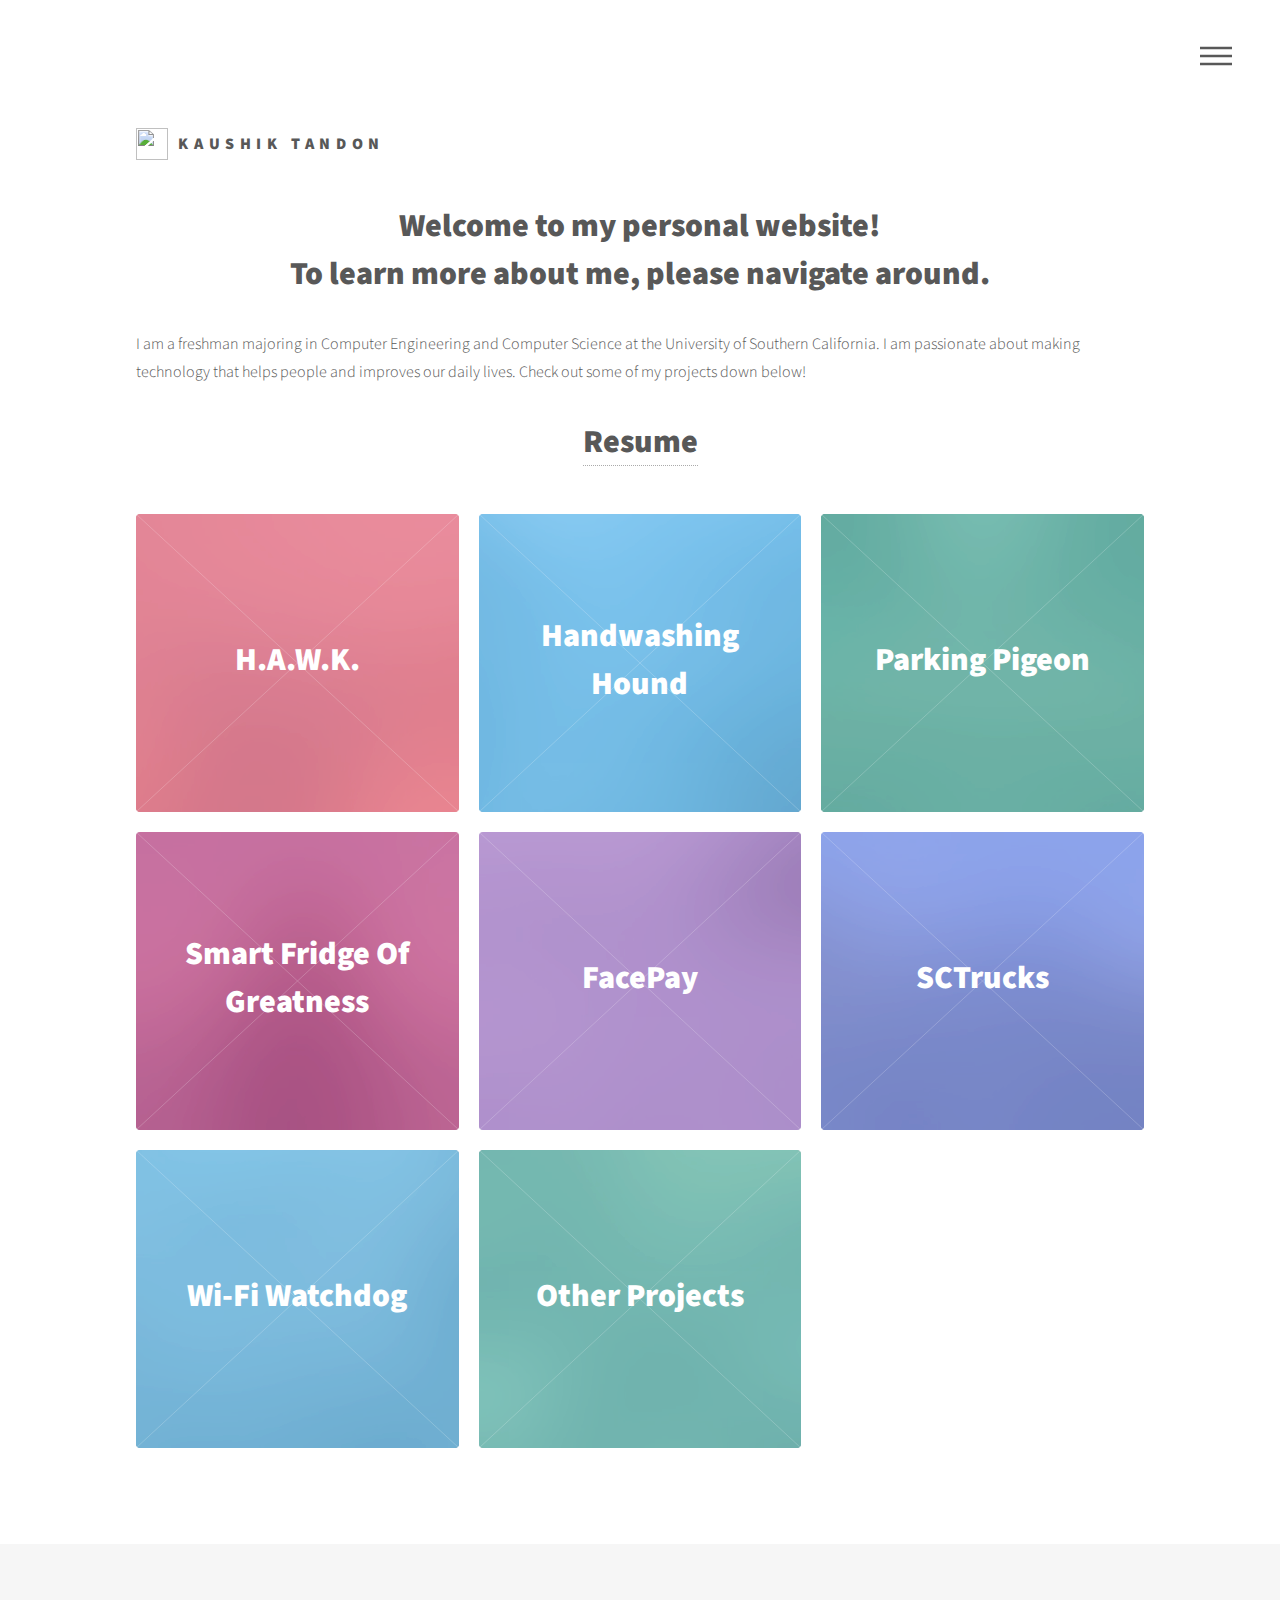
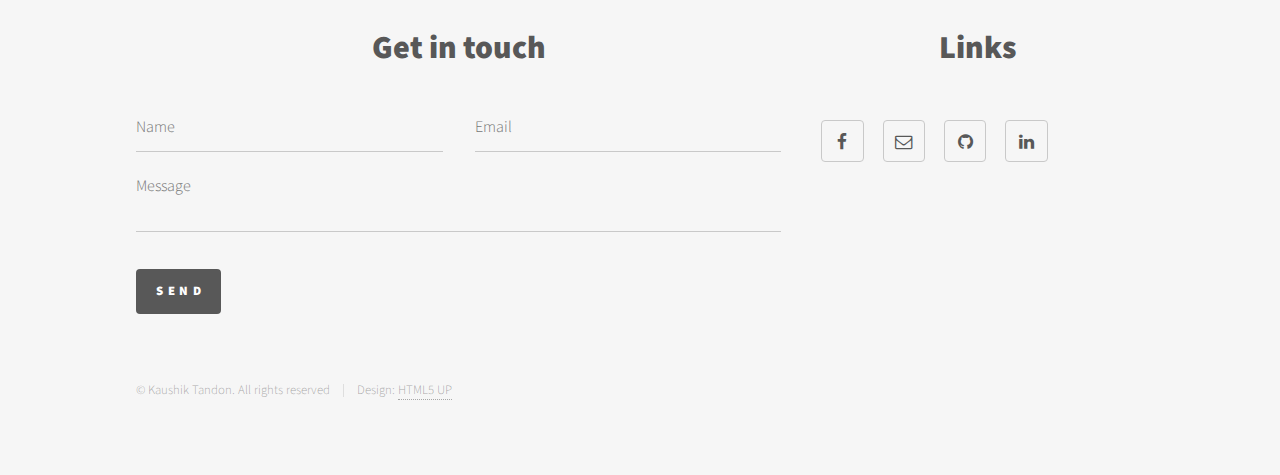
==== commit 340f871e: "update" ====
--- a/index.html
+++ b/index.html
@@ -46,6 +46,7 @@
 							<li><a href="index.html">Projects</a></li>
 							<li><a href="summers.html">Summers</a></li>
 							<li><a href="activities.html">Activities</a></li>
+							<li><a href="coursework.html">Coursework</a></li>
 						</ul>
 					</nav>
 
@@ -53,9 +54,13 @@
 					<div id="main">
 						<div class="inner">
 							<header>
-								<h1>Welcome to my personal website! <br />To learn more about me, please navigate around.</a></h1>
+								<h2>Welcome to my personal website! <br />To learn more about me, please navigate around.</a></h2>
 								<p>I am a freshman majoring in Computer Engineering and Computer Science at the University of Southern California. I am passionate about making technology that helps people and improves our daily lives. Check out some of my projects down below!</p>
 							</header>
+							<div class="stillinner">
+								<h2><a href="kaushik_tandon_resume.pdf">Resume</a>
+								</h2>
+							</div>
 							<section class="tiles">
 								<article class="style1">
 									<span class="image">
--- a/assets/css/main.css
+++ b/assets/css/main.css
@@ -1723,7 +1723,7 @@
 	h2, h3, h4, h5, h6 {
 		font-weight: 900;
 		line-height: 1.5;
-		margin: 0 0 2em 0;
+		margin: 0 0 1.5em 0;
 	}
 
 		h2 a, h3 a, h4 a, h5 a, h6 a {
@@ -1731,7 +1731,8 @@
 		}
 
 	h2 {
-		font-size: 1.5em;
+		font-size: 2em;
+		text-align: center;		
 	}
 
 	h3 {
@@ -2382,7 +2383,7 @@
 		}
 
 			.image.minor img {
-				width: 75%;
+				width: 40%;
 			}
 
 			@media screen and (max-width: 736px) {
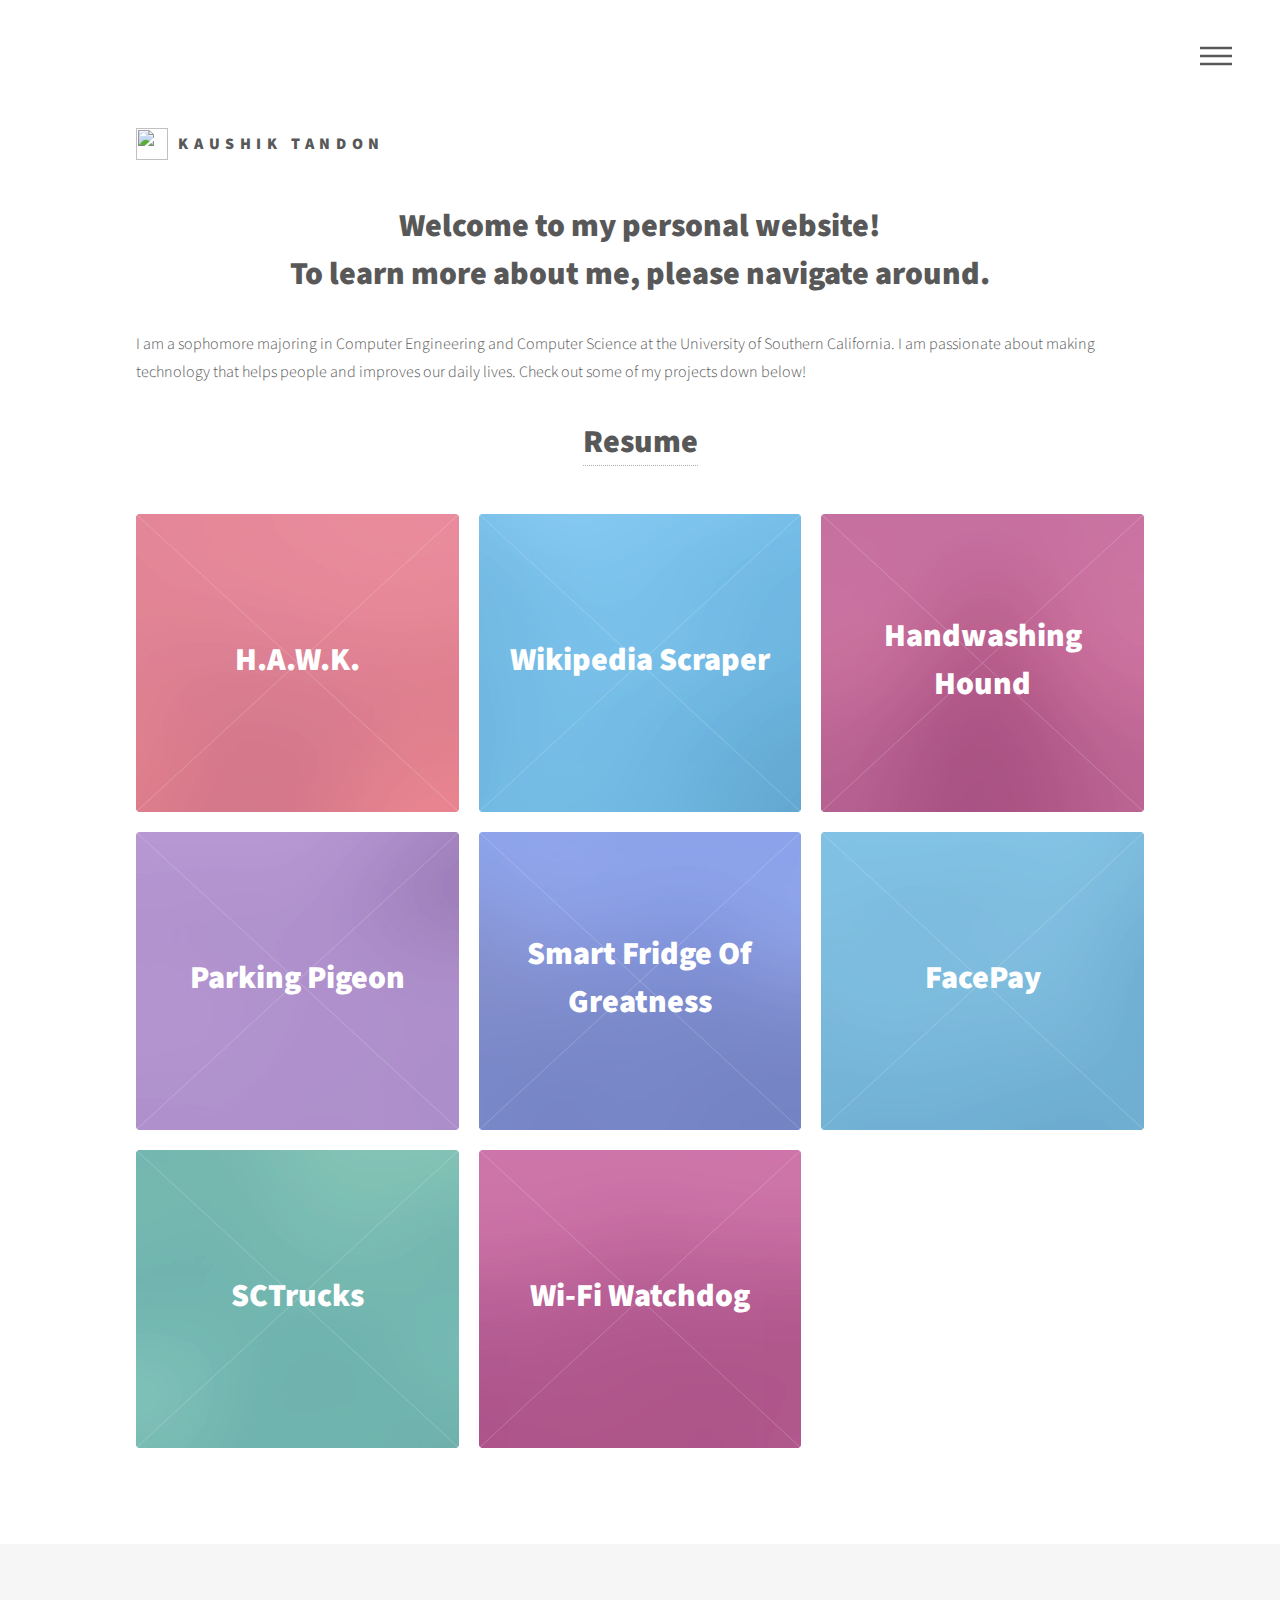
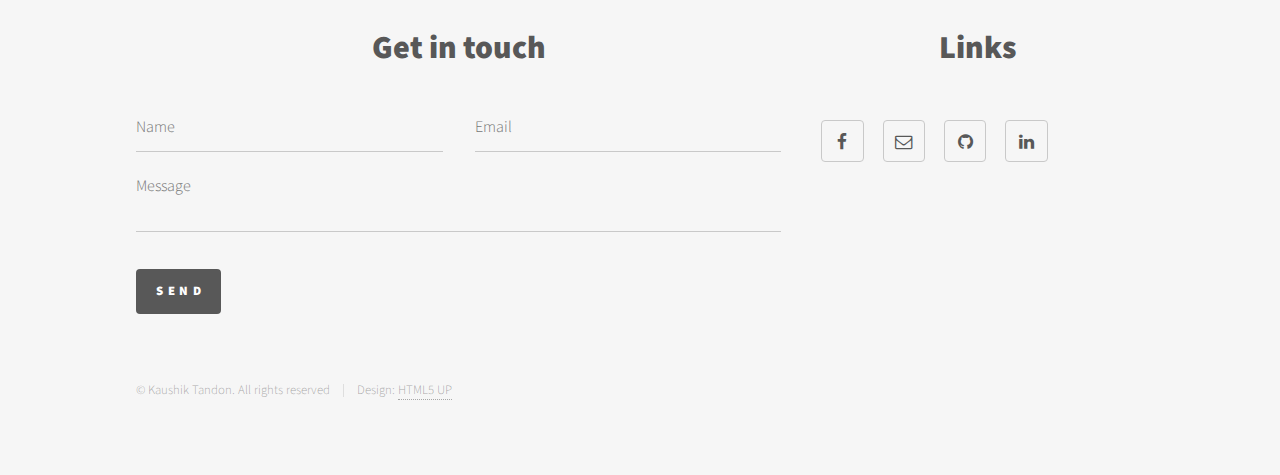
==== commit 5ef976ec: "added some summer stuff" ====
--- a/index.html
+++ b/index.html
@@ -12,7 +12,16 @@
 		<!--[if lte IE 8]><script src="assets/js/ie/html5shiv.js"></script><![endif]-->
 		<link rel="stylesheet" href="assets/css/main.css" />
 		<!--[if lte IE 9]><link rel="stylesheet" href="assets/css/ie9.css" /><![endif]-->
-		<!--[if lte IE 8]><link rel="stylesheet" href="assets/css/ie8.css" /><![endif]-->
+		<!--[if lte IE 8]><link rel="stylesheet" href="assets/css/ie8.css" /><![endif]-->		
+		<!-- Global site tag (gtag.js) - Google Analytics -->
+		<script async src="https://www.googletagmanager.com/gtag/js?id=UA-119159210-1"></script>
+		<script>
+			window.dataLayer = window.dataLayer || [];
+			function gtag(){dataLayer.push(arguments);}
+			gtag('js', new Date());
+
+			gtag('config', 'UA-119159210-1');
+		</script>				
 	</head>
 	<body>
 		<!-- Wrapper -->
@@ -55,7 +64,7 @@
 						<div class="inner">
 							<header>
 								<h2>Welcome to my personal website! <br />To learn more about me, please navigate around.</a></h2>
-								<p>I am a freshman majoring in Computer Engineering and Computer Science at the University of Southern California. I am passionate about making technology that helps people and improves our daily lives. Check out some of my projects down below!</p>
+								<p>I am a sophomore majoring in Computer Engineering and Computer Science at the University of Southern California. I am passionate about making technology that helps people and improves our daily lives. Check out some of my projects down below!</p>
 							</header>
 							<div class="stillinner">
 								<h2><a href="kaushik_tandon_resume.pdf">Resume</a>
@@ -77,6 +86,30 @@
 									<span class="image">
 										<img src="images/pic02.jpg" alt="" />
 									</span>
+									<a href="Brane.html">
+										<h2>Wikipedia Scraper</h2>
+										<div class="content">
+											<p>A scraper to collect and classify AI related articles for The Brane</p>
+										</div>
+									</a>
+								</article>
+								<!--
+								<article class="style3">
+									<span class="image">
+										<img src="images/pic03.jpg" alt="" />
+									</span>
+									<a href="Scientpad.html">
+										<h2>Google Analytics Extraction</h2>
+										<div class="content">
+											<p>A method to extract important dimensions and metrics for marketers</p>
+										</div>
+									</a>
+								</article>
+							-->
+								<article class="style4">
+									<span class="image">
+										<img src="images/pic04.jpg" alt="" />
+									</span>
 									<a href="HandwashingHound.html">
 										<h2>Handwashing Hound</h2>
 										<div class="content">
@@ -84,9 +117,9 @@
 										</div>
 									</a>
 								</article>
-								<article class="style3">
-									<span class="image">
-										<img src="images/pic03.jpg" alt="" />
+								<article class="style5">
+									<span class="image">
+										<img src="images/pic05.jpg" alt="" />
 									</span>
 									<a href="ParkingPigeon.html">
 										<h2>Parking Pigeon</h2>
@@ -95,9 +128,9 @@
 										</div>
 									</a>
 								</article>
-								<article class="style4">
-									<span class="image">
-										<img src="images/pic04.jpg" alt="" />
+								<article class="style6">
+									<span class="image">
+										<img src="images/pic06.jpg" alt="" />
 									</span>
 									<a href="SmartFridgeOfGreatness.html">
 										<h2>Smart Fridge Of Greatness</h2>
@@ -106,9 +139,9 @@
 										</div>
 									</a>
 								</article>
-								<article class="style5">
-									<span class="image">
-										<img src="images/pic05.jpg" alt="" />
+								<article class="style2">
+									<span class="image">
+										<img src="images/pic07.jpg" alt="" />
 									</span>
 									<a href="FacePay.html">
 										<h2>FacePay</h2>
@@ -117,9 +150,9 @@
 										</div>
 									</a>
 								</article>
-								<article class="style6">
-									<span class="image">
-										<img src="images/pic06.jpg" alt="" />
+								<article class="style3">
+									<span class="image">
+										<img src="images/pic08.jpg" alt="" />
 									</span>
 									<a href="SCTrucks.html">
 										<h2>SCTrucks</h2>
@@ -128,9 +161,9 @@
 										</div>
 									</a>
 								</article>
-								<article class="style2">
-									<span class="image">
-										<img src="images/pic07.jpg" alt="" />
+								<article class="style4">
+									<span class="image">
+										<img src="images/pic09.jpg" alt="" />
 									</span>
 									<a href="WifiWatchdog.html">
 										<h2>Wi-Fi Watchdog</h2>
@@ -139,18 +172,19 @@
 										</div>
 									</a>
 								</article>
-								<article class="style3">
-									<span class="image">
-										<img src="images/pic08.jpg" alt="" />
+								<!--
+								<article class="style4">
+									<span class="image">
+										<img src="images/pic09.jpg" alt="" />
 									</span>
 									<a href="other.html">
 										<h2>Other Projects</h2>
 										<div class="content">
-											<p>To be added</p>
-										</div>
-									</a>
-								</article>
-								<!--
+											<p>To be added (TF2, Sandbox)</p>
+										</div>
+									</a>
+								</article>
+								
 								<article class="style1">
 									<span class="image">
 										<img src="images/pic09.jpg" alt="" />
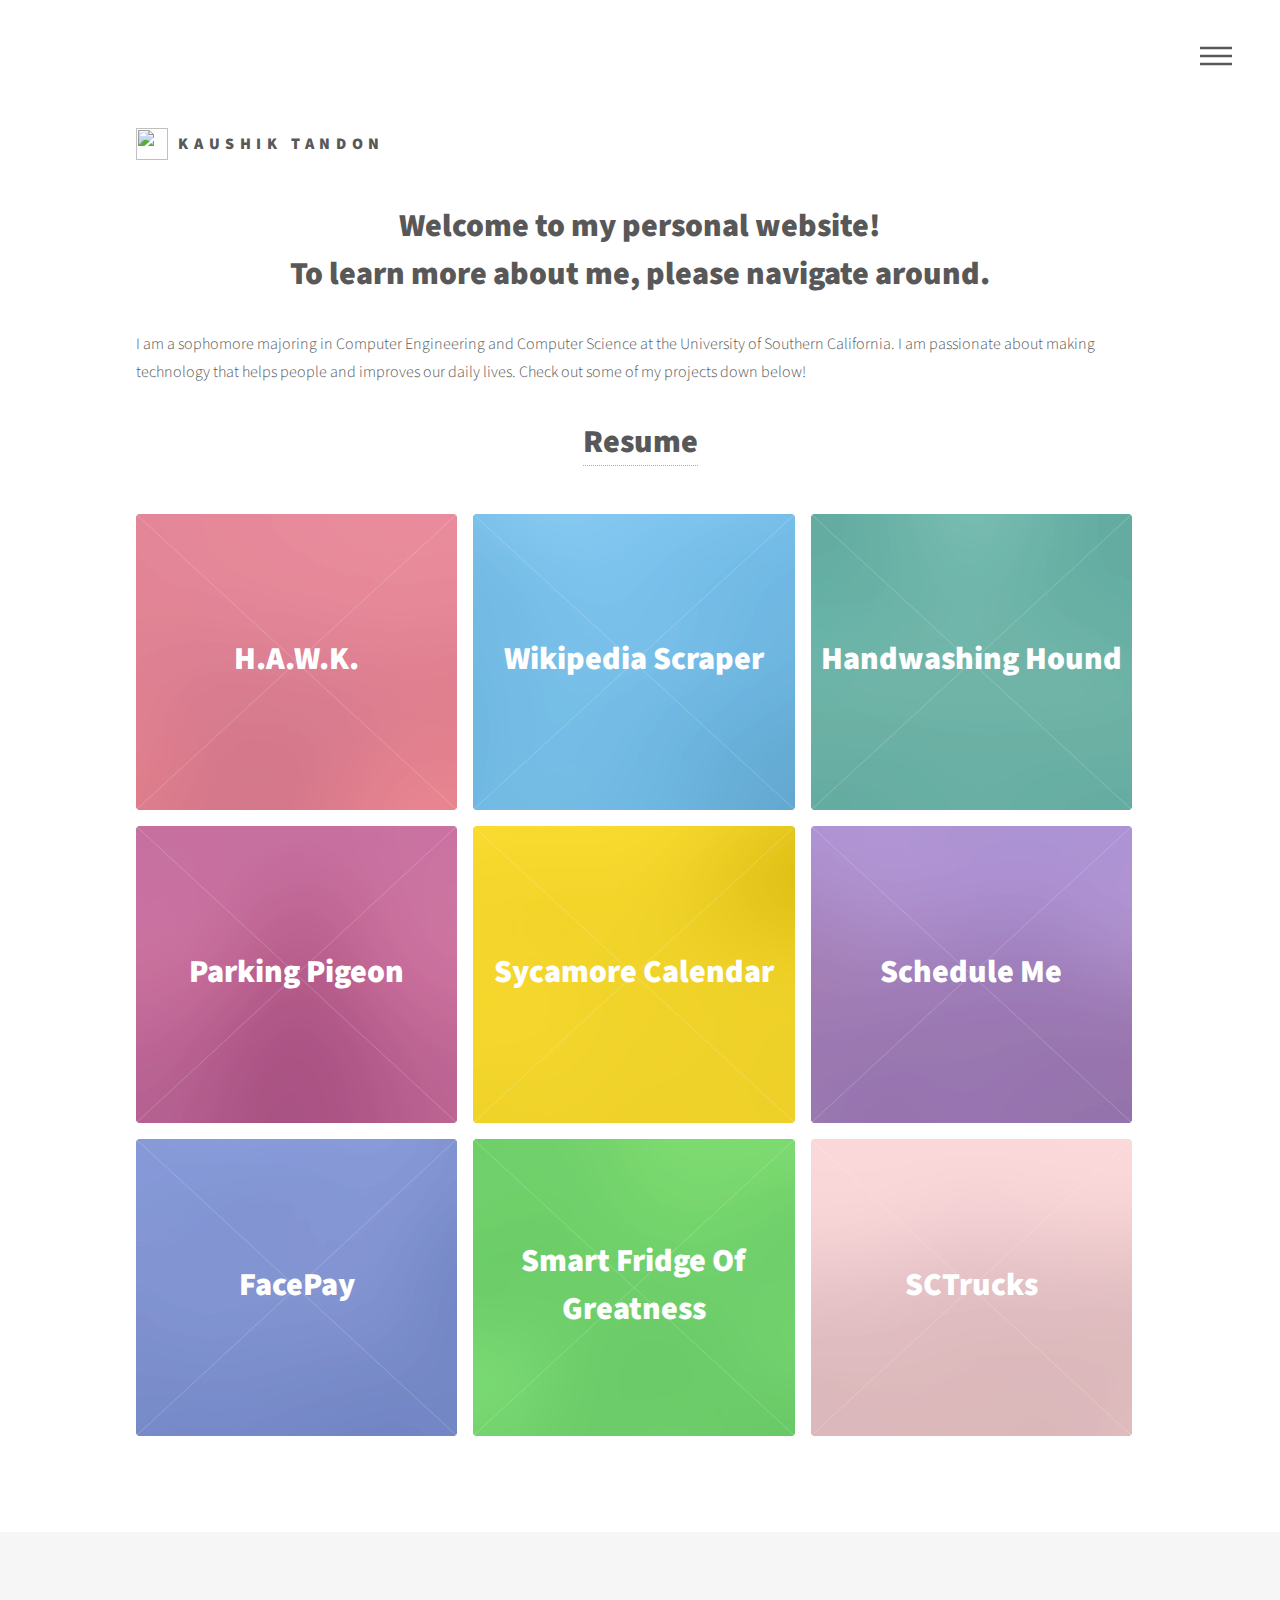
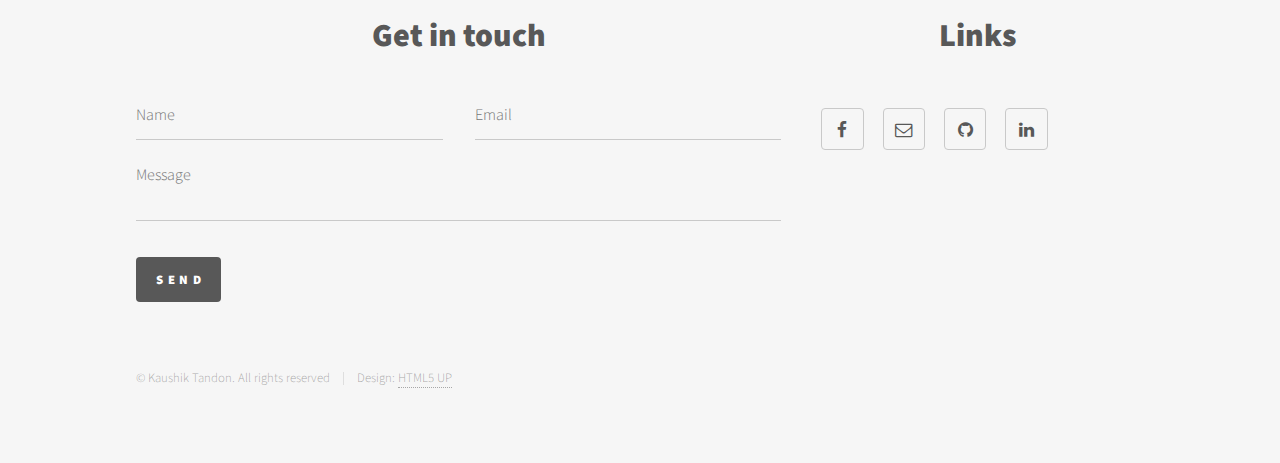
==== commit fe6e1ac8: "updated content" ====
--- a/index.html
+++ b/index.html
@@ -89,7 +89,7 @@
 									<a href="Brane.html">
 										<h2>Wikipedia Scraper</h2>
 										<div class="content">
-											<p>A scraper to collect and classify AI related articles for The Brane</p>
+											<p>A web scraper to collect and classify AI related articles for The Brane</p>
 										</div>
 									</a>
 								</article>
@@ -106,9 +106,9 @@
 									</a>
 								</article>
 							-->
-								<article class="style4">
-									<span class="image">
-										<img src="images/pic04.jpg" alt="" />
+								<article class="style3">
+									<span class="image">
+										<img src="images/pic03.jpg" alt="" />
 									</span>
 									<a href="HandwashingHound.html">
 										<h2>Handwashing Hound</h2>
@@ -117,9 +117,9 @@
 										</div>
 									</a>
 								</article>
-								<article class="style5">
-									<span class="image">
-										<img src="images/pic05.jpg" alt="" />
+								<article class="style4">
+									<span class="image">
+										<img src="images/pic04.jpg" alt="" />
 									</span>
 									<a href="ParkingPigeon.html">
 										<h2>Parking Pigeon</h2>
@@ -128,9 +128,42 @@
 										</div>
 									</a>
 								</article>
+								<article class="style5">
+									<span class="image">
+										<img src="images/pic05.jpg" alt="" />
+									</span>
+									<a href="SycamoreCalendar.html">
+										<h2>Sycamore Calendar</h2>
+										<div class="content">
+											<p>A web application to allow users to modify their Google Calendar</p>
+										</div>
+									</a>
+								</article>
 								<article class="style6">
 									<span class="image">
 										<img src="images/pic06.jpg" alt="" />
+									</span>
+									<a href="ScheduleMe.html">
+										<h2>Schedule Me</h2>
+										<div class="content">
+											<p>A web application that automatically generates valid course schedules</p>
+										</div>
+									</a>
+								</article>	
+								<article class="style7">
+									<span class="image">
+										<img src="images/pic07.jpg" alt="" />
+									</span>
+									<a href="FacePay.html">
+										<h2>FacePay</h2>
+										<div class="content">
+											<p>A facial recognition payment system</p>
+										</div>
+									</a>
+								</article>								
+								<article class="style8">
+									<span class="image">
+										<img src="images/pic08.jpg" alt="" />
 									</span>
 									<a href="SmartFridgeOfGreatness.html">
 										<h2>Smart Fridge Of Greatness</h2>
@@ -139,20 +172,10 @@
 										</div>
 									</a>
 								</article>
-								<article class="style2">
-									<span class="image">
-										<img src="images/pic07.jpg" alt="" />
-									</span>
-									<a href="FacePay.html">
-										<h2>FacePay</h2>
-										<div class="content">
-											<p>A facial recognition payment system</p>
-										</div>
-									</a>
-								</article>
-								<article class="style3">
-									<span class="image">
-										<img src="images/pic08.jpg" alt="" />
+
+								<article class="style9">
+									<span class="image">
+										<img src="images/pic09.jpg" alt="" />
 									</span>
 									<a href="SCTrucks.html">
 										<h2>SCTrucks</h2>
@@ -161,6 +184,19 @@
 										</div>
 									</a>
 								</article>
+								<!--
+								<article class="style10">
+									<span class="image">
+										<img src="images/pic01.jpg" alt="" />
+									</span>
+									<a href="Sandbox.html">
+										<h2>Sandbox</h2>
+										<div class="content">
+											<p>A variety of other minor projects</p>
+										</div>
+									</a>
+								</article>
+								
 								<article class="style4">
 									<span class="image">
 										<img src="images/pic09.jpg" alt="" />
@@ -172,7 +208,7 @@
 										</div>
 									</a>
 								</article>
-								<!--
+								
 								<article class="style4">
 									<span class="image">
 										<img src="images/pic09.jpg" alt="" />
--- a/assets/css/main.css
+++ b/assets/css/main.css
@@ -2336,7 +2336,7 @@
 		}
 
 		.image.left, .image.right {
-			max-width: 40%;
+			max-width: 50%;
 		}
 
 			.image.left img, .image.right img {
@@ -2367,7 +2367,7 @@
 
 		.image.main {
 			display: block;
-			margin: 0 0 3em 0;
+			margin: 0 0 2em 0;
 			width: 100%;
 		}
 
@@ -2393,7 +2393,6 @@
 				}
 
 			}
-
 /* Table */
 
 	.table-wrapper {
@@ -2612,7 +2611,7 @@
 			transition: transform 0.5s ease, opacity 0.5s ease;
 			position: relative;
 			width: calc(33.33333% - 2.5em);
-			margin: 2.5em 0 0 2.5em;
+			margin: 1.5em 0 0 1.5em;
 		}
 
 			.tiles article > .image {
@@ -2703,8 +2702,8 @@
 				left: 0;
 				width: 100%;
 				height: 100%;
-				padding: 1em;
-				border-radius: 4px;
+				padding: 0.5em;
+				border-radius: 2px;
 				border-bottom: 0;
 				color: #ffffff;
 				text-align: center;
@@ -2757,10 +2756,28 @@
 			}
 
 			.tiles article.style5 > .image:before {
+				background-color: #ffd700;
+			}
+
+			.tiles article.style6 > .image:before {
 				background-color: #ae85ca;
 			}
-
-			.tiles article.style6 > .image:before {
+			.tiles article.style7 > .image:before {
+				background-color: #8499e7;
+			}
+			.tiles article.style8 > .image:before {
+				background-color: #74ee69;
+			}
+			.tiles article.style9 > .image:before {
+				background-color: #ffd7d7;
+			}
+			.tiles article.style10 > .image:before {
+				background-color: #d6a86f;
+			}
+			.tiles article.style11 > .image:before {
+				background-color: #8499e7;
+			}
+			.tiles article.style12 > .image:before {
 				background-color: #8499e7;
 			}
 
@@ -2786,7 +2803,7 @@
 			}
 
 		* + .tiles {
-			margin-top: 2em;
+			margin-top: 1em;
 		}
 
 		body.is-loading .tiles article {
@@ -2798,19 +2815,19 @@
 		}
 
 		body.is-touch .tiles article .content {
-			max-height: 15em;
+			max-height: 10em;
 			opacity: 1;
 		}
 
 		@media screen and (max-width: 1280px) {
 
 			.tiles {
-				margin: -1.25em 0 0 -1.25em;
+				margin: -1em 0 0 -1em;
 			}
 
 				.tiles article {
 					width: calc(33.33333% - 1.25em);
-					margin: 1.25em 0 0 1.25em;
+					margin: 1em 0 0 1em;
 				}
 
 		}
@@ -2818,12 +2835,12 @@
 		@media screen and (max-width: 980px) {
 
 			.tiles {
-				margin: -2.5em 0 0 -2.5em;
+				margin: -2em 0 0 -2em;
 			}
 
 				.tiles article {
 					width: calc(50% - 2.5em);
-					margin: 2.5em 0 0 2.5em;
+					margin: 2em 0 0 2em;
 				}
 
 		}
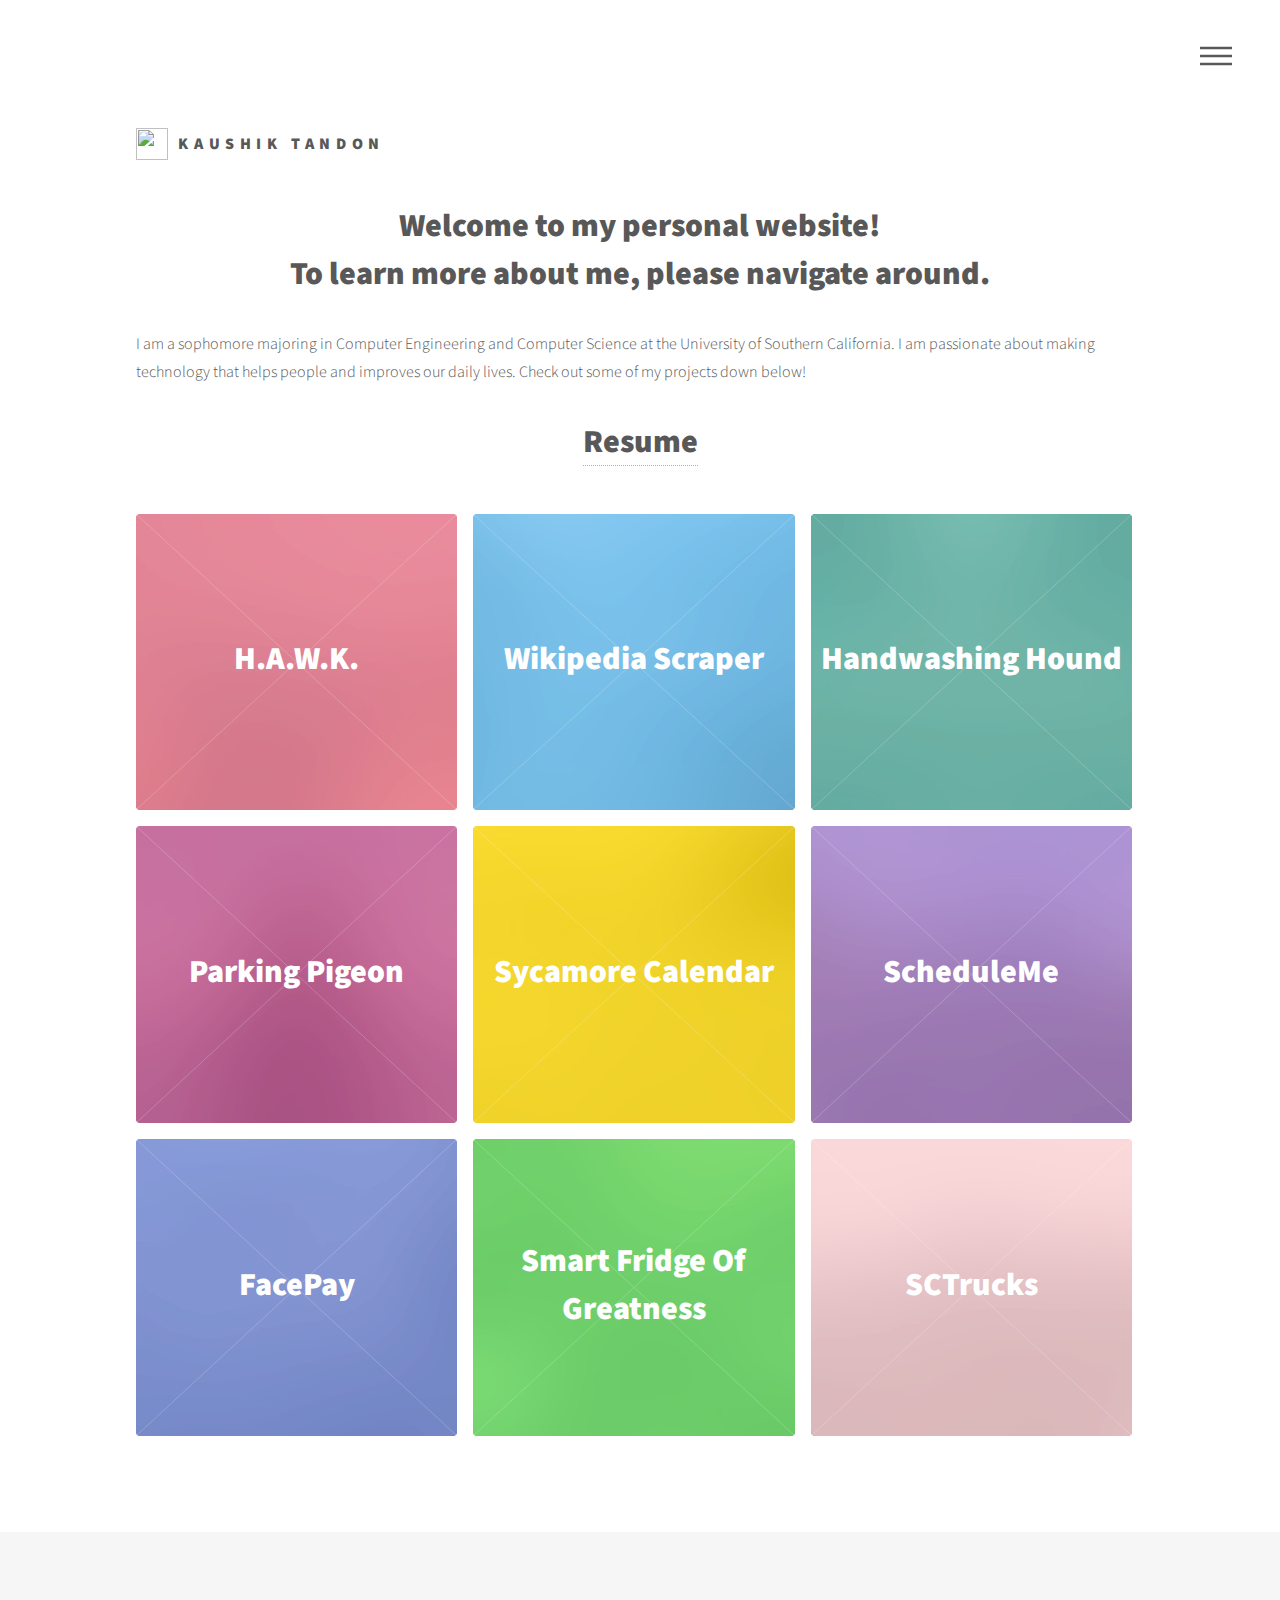
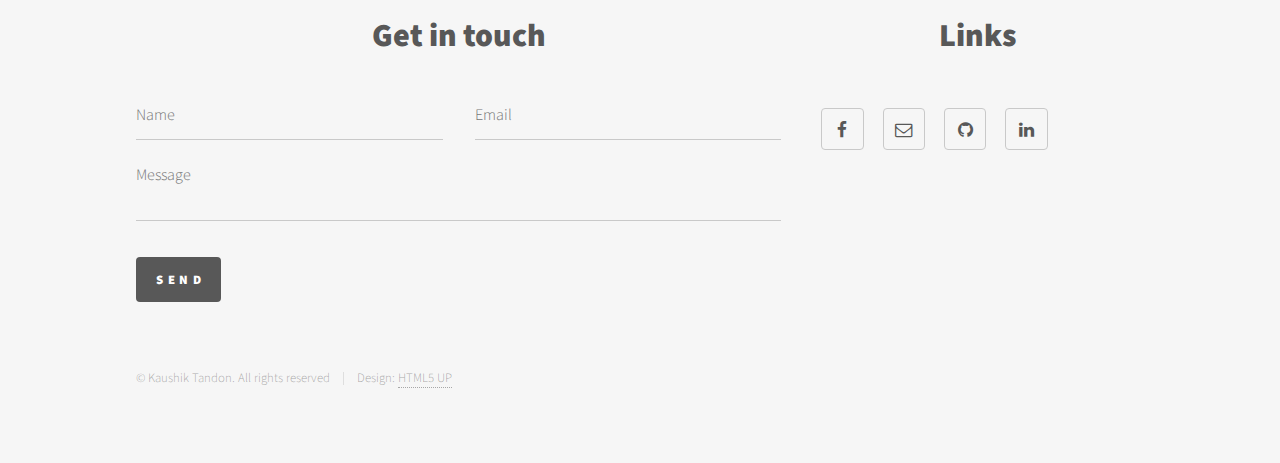
==== commit 2b3d83c3: "domain works + small change" ====
--- a/index.html
+++ b/index.html
@@ -144,7 +144,7 @@
 										<img src="images/pic06.jpg" alt="" />
 									</span>
 									<a href="ScheduleMe.html">
-										<h2>Schedule Me</h2>
+										<h2>ScheduleMe</h2>
 										<div class="content">
 											<p>A web application that automatically generates valid course schedules</p>
 										</div>
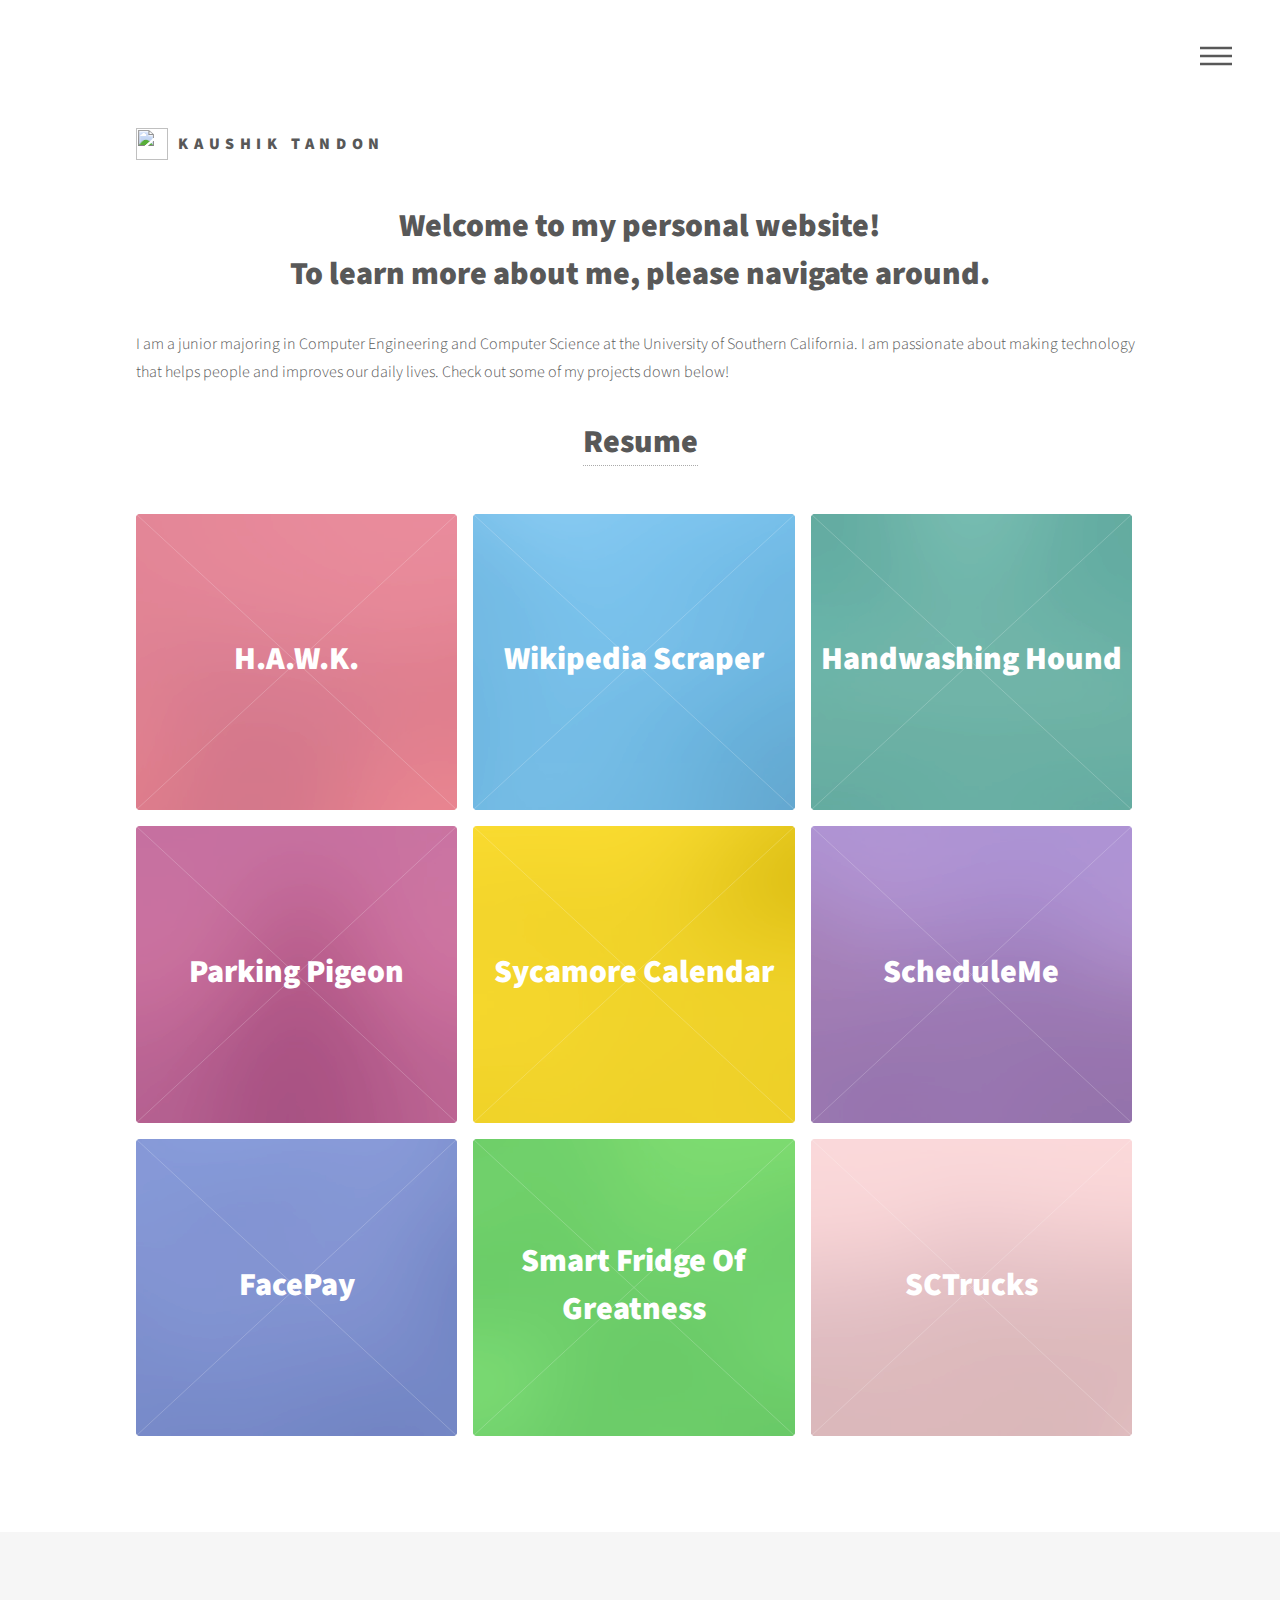
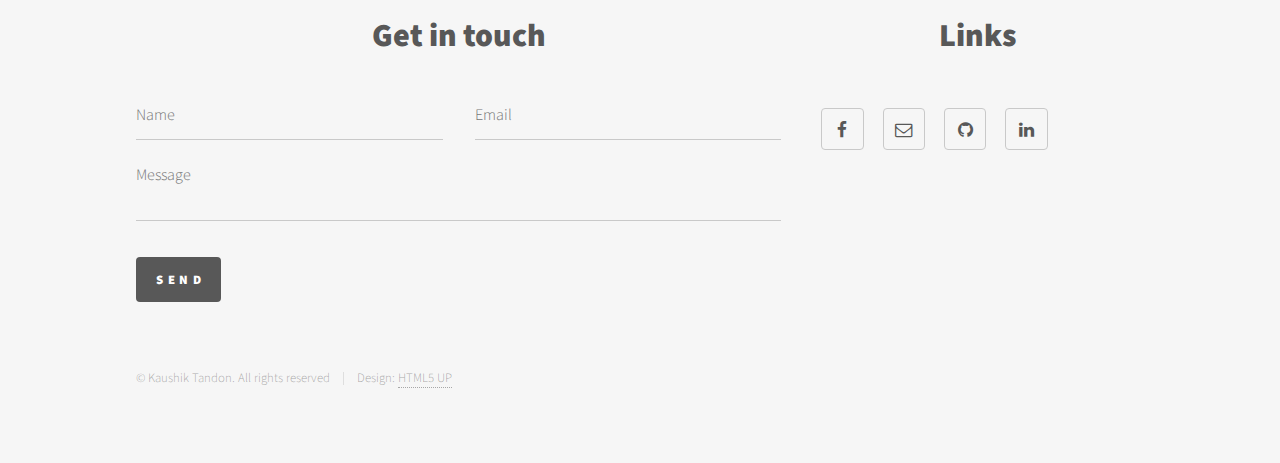
==== commit 6922febf: "minor content update" ====
--- a/index.html
+++ b/index.html
@@ -64,12 +64,13 @@
 						<div class="inner">
 							<header>
 								<h2>Welcome to my personal website! <br />To learn more about me, please navigate around.</a></h2>
-								<p>I am a sophomore majoring in Computer Engineering and Computer Science at the University of Southern California. I am passionate about making technology that helps people and improves our daily lives. Check out some of my projects down below!</p>
+								<p>I am a junior majoring in Computer Engineering and Computer Science at the University of Southern California. I am passionate about making technology that helps people and improves our daily lives. Check out some of my projects down below!</p>
 							</header>
 							<div class="stillinner">
 								<h2><a href="kaushik_tandon_resume.pdf">Resume</a>
 								</h2>
 							</div>
+							<!-- To add: Google project, Tron FPGA -->
 							<section class="tiles">
 								<article class="style1">
 									<span class="image">
@@ -93,19 +94,6 @@
 										</div>
 									</a>
 								</article>
-								<!--
-								<article class="style3">
-									<span class="image">
-										<img src="images/pic03.jpg" alt="" />
-									</span>
-									<a href="Scientpad.html">
-										<h2>Google Analytics Extraction</h2>
-										<div class="content">
-											<p>A method to extract important dimensions and metrics for marketers</p>
-										</div>
-									</a>
-								</article>
-							-->
 								<article class="style3">
 									<span class="image">
 										<img src="images/pic03.jpg" alt="" />
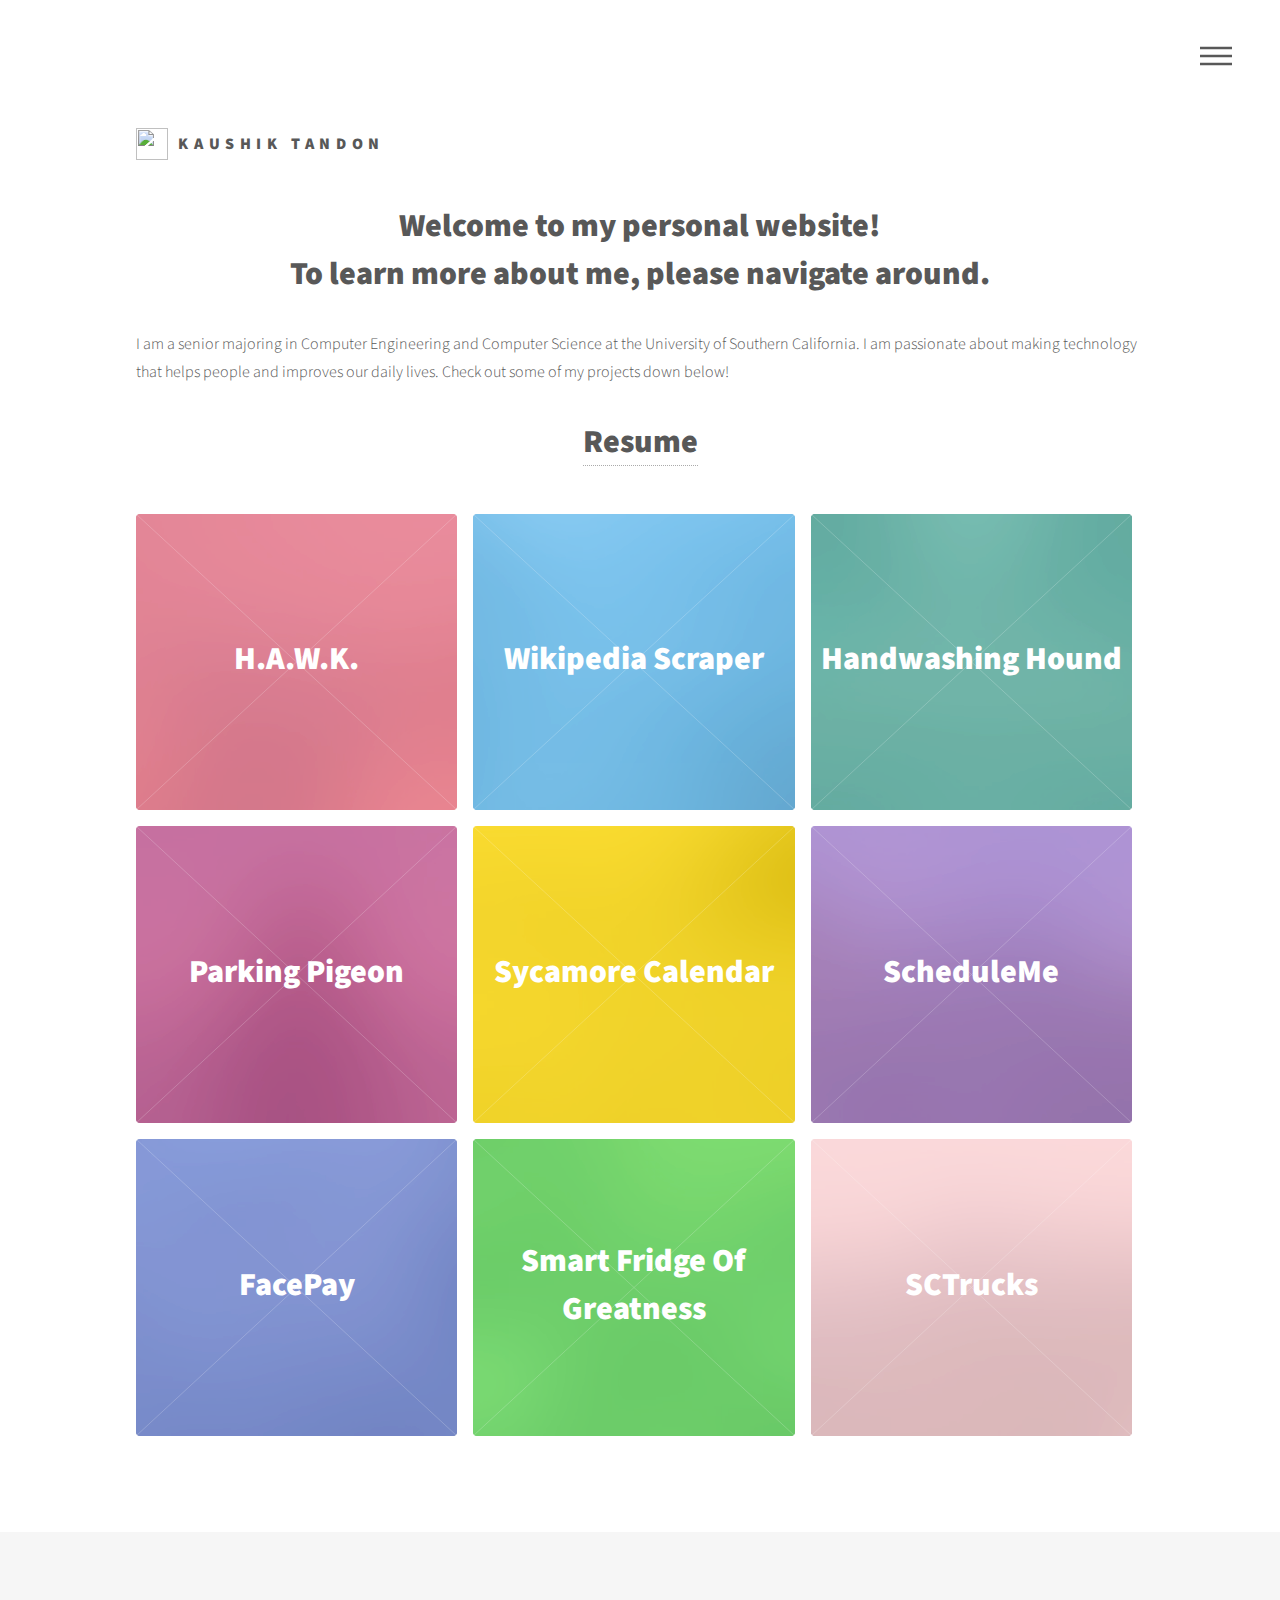
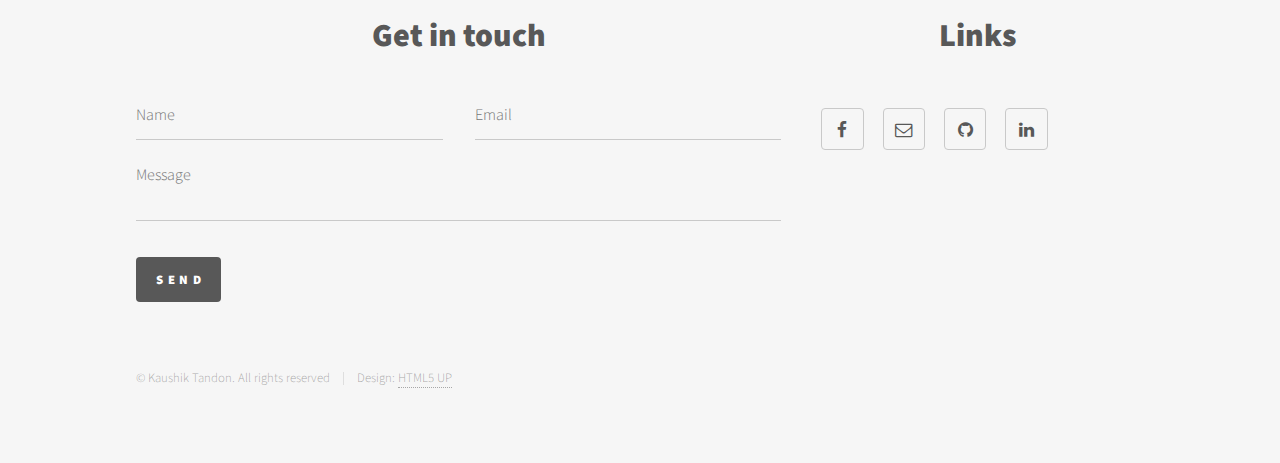
==== commit 31797d15: "resume update" ====
--- a/index.html
+++ b/index.html
@@ -64,7 +64,7 @@
 						<div class="inner">
 							<header>
 								<h2>Welcome to my personal website! <br />To learn more about me, please navigate around.</a></h2>
-								<p>I am a junior majoring in Computer Engineering and Computer Science at the University of Southern California. I am passionate about making technology that helps people and improves our daily lives. Check out some of my projects down below!</p>
+								<p>I am a senior majoring in Computer Engineering and Computer Science at the University of Southern California. I am passionate about making technology that helps people and improves our daily lives. Check out some of my projects down below!</p>
 							</header>
 							<div class="stillinner">
 								<h2><a href="kaushik_tandon_resume.pdf">Resume</a>
